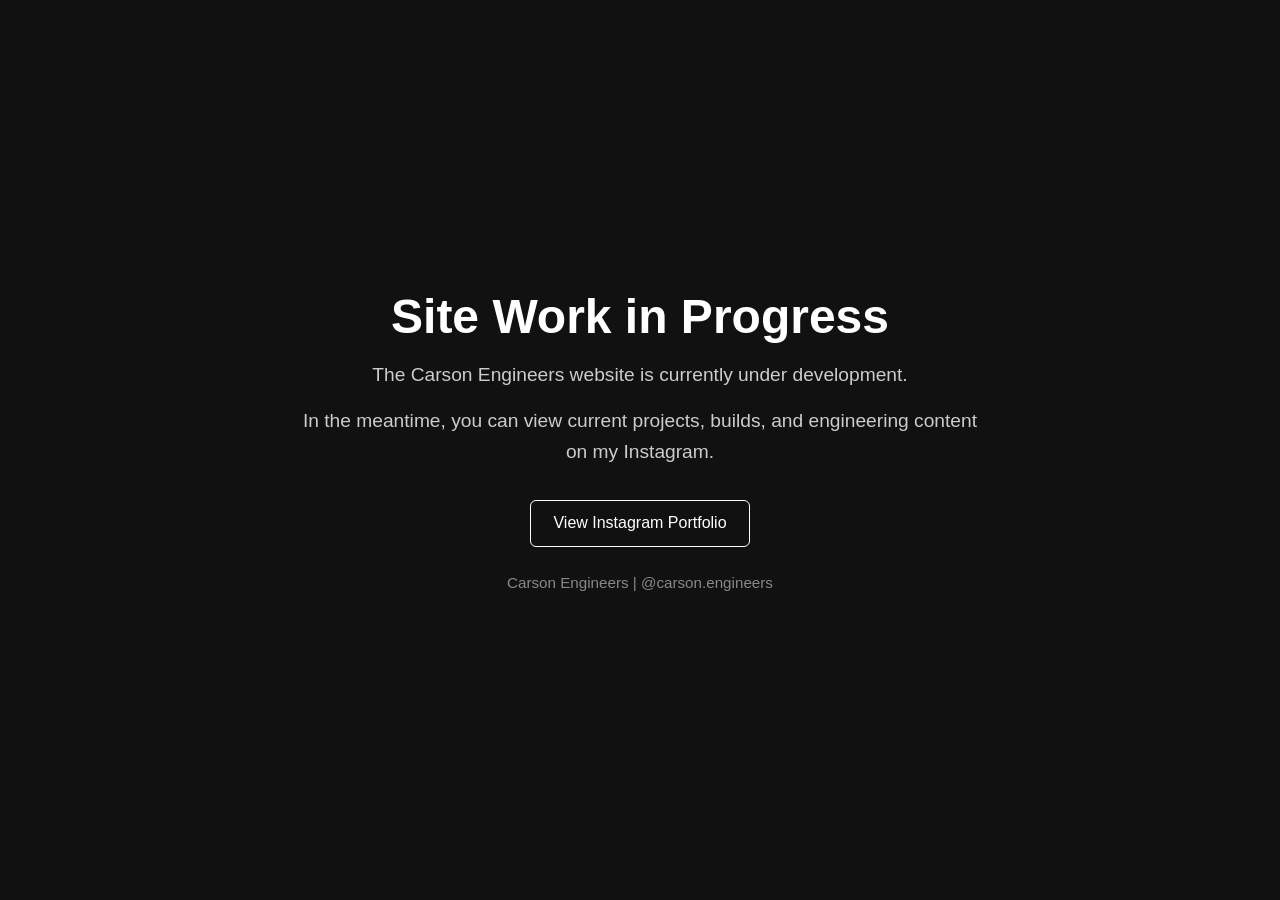
==== index.html @ 4c2bc255 "updated maintance page" ====
<!DOCTYPE html>
<html lang="en">
<head>
  <meta charset="UTF-8" />
  <meta name="viewport" content="width=device-width, initial-scale=1.0" />
  <title>Carson Engineers | Work in Progress</title>
  <style>
    * {
      box-sizing: border-box;
      margin: 0;
      padding: 0;
    }

    body {
      min-height: 100vh;
      display: flex;
      align-items: center;
      justify-content: center;
      font-family: Arial, sans-serif;
      background: #111;
      color: #fff;
      text-align: center;
      padding: 2rem;
    }

    .container {
      max-width: 700px;
    }

    h1 {
      font-size: 3rem;
      margin-bottom: 1rem;
    }

    p {
      font-size: 1.2rem;
      line-height: 1.6;
      color: #ccc;
      margin-bottom: 1rem;
    }

    .button {
      display: inline-block;
      margin-top: 1rem;
      padding: 0.85rem 1.4rem;
      border: 1px solid #fff;
      border-radius: 6px;
      color: #fff;
      text-decoration: none;
      font-size: 1rem;
      transition: background 0.2s ease, color 0.2s ease;
    }

    .button:hover {
      background: #fff;
      color: #111;
    }

    .small {
      margin-top: 1.5rem;
      font-size: 0.95rem;
      color: #888;
    }
  </style>
</head>
<body>
  <div class="container">
    <h1>Site Work in Progress</h1>

    <p>
      The Carson Engineers website is currently under development.
    </p>

    <p>
      In the meantime, you can view current projects, builds, and engineering content on my Instagram.
    </p>

    <a
      class="button"
      href="https://www.instagram.com/carson.engineers/"
      target="_blank"
      rel="noopener noreferrer"
    >
      View Instagram Portfolio
    </a>

    <p class="small">
      Carson Engineers | @carson.engineers
    </p>
  </div>
</body>
</html>
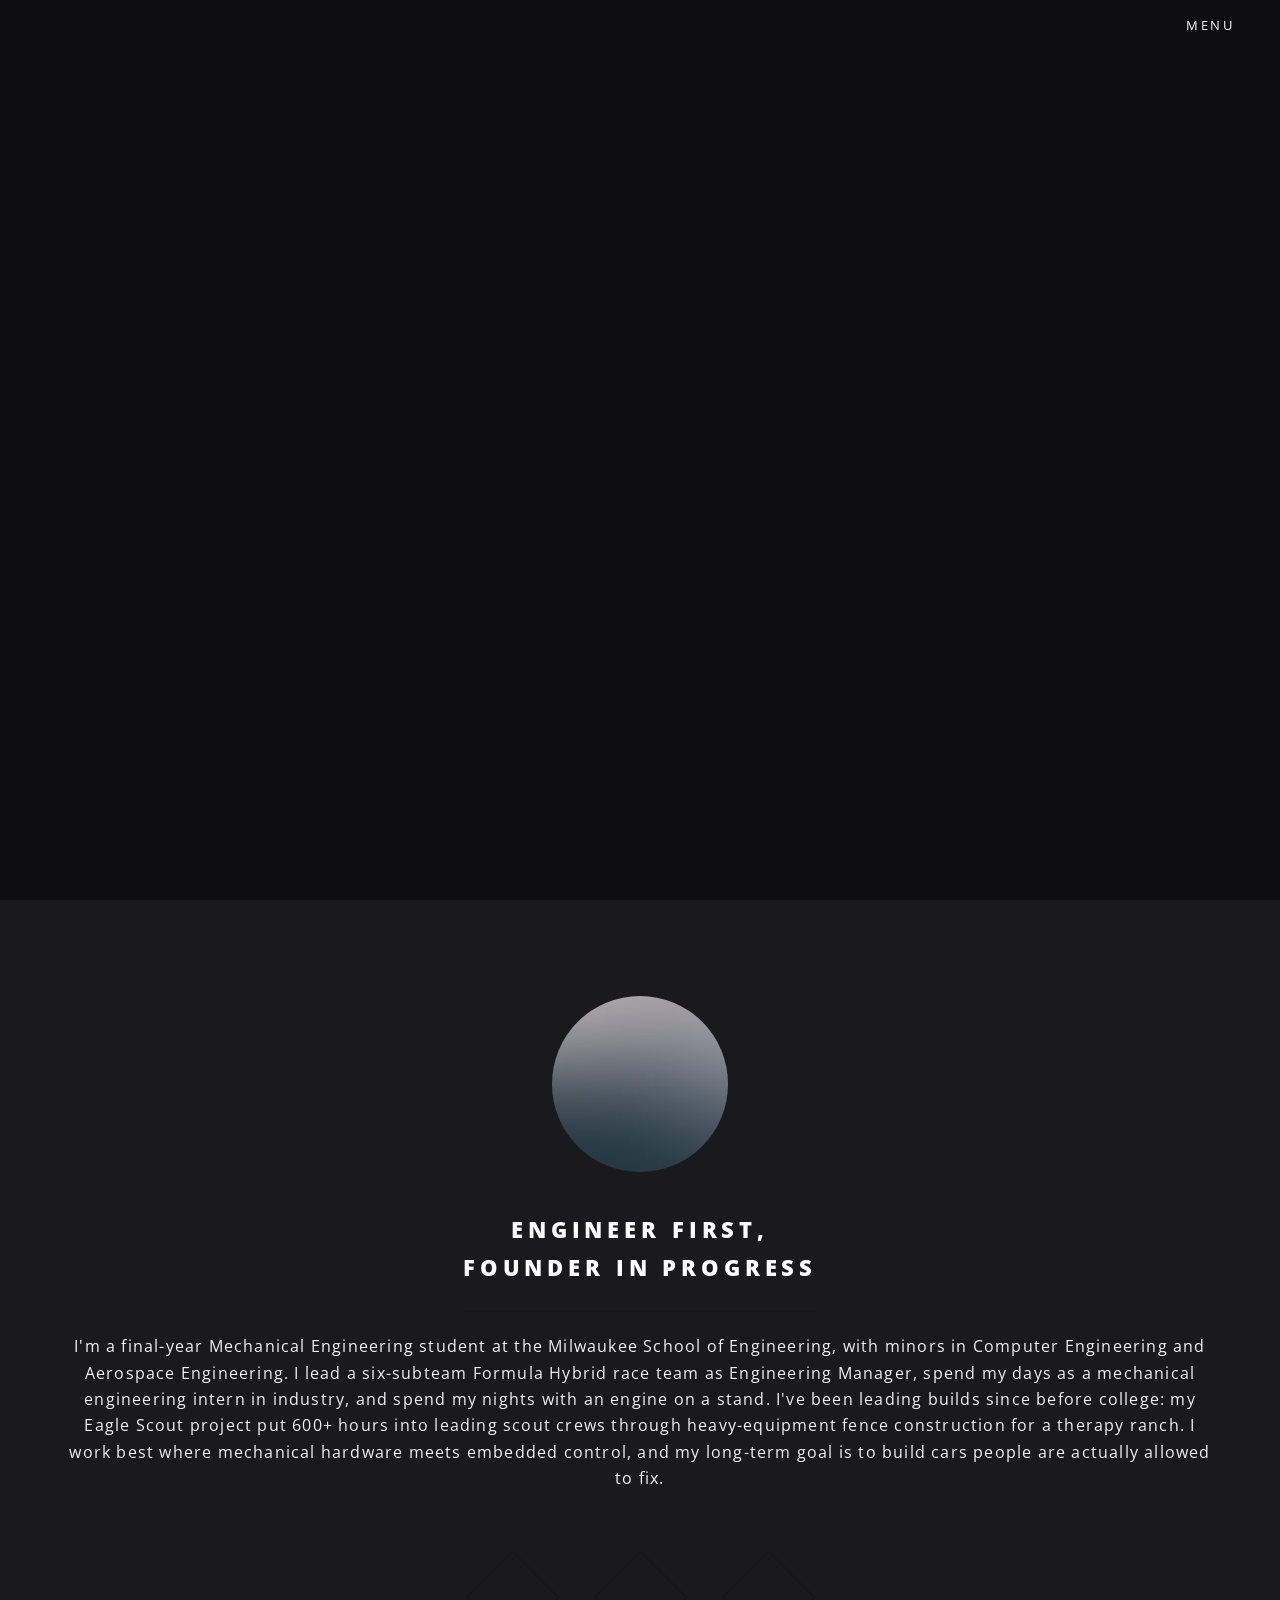
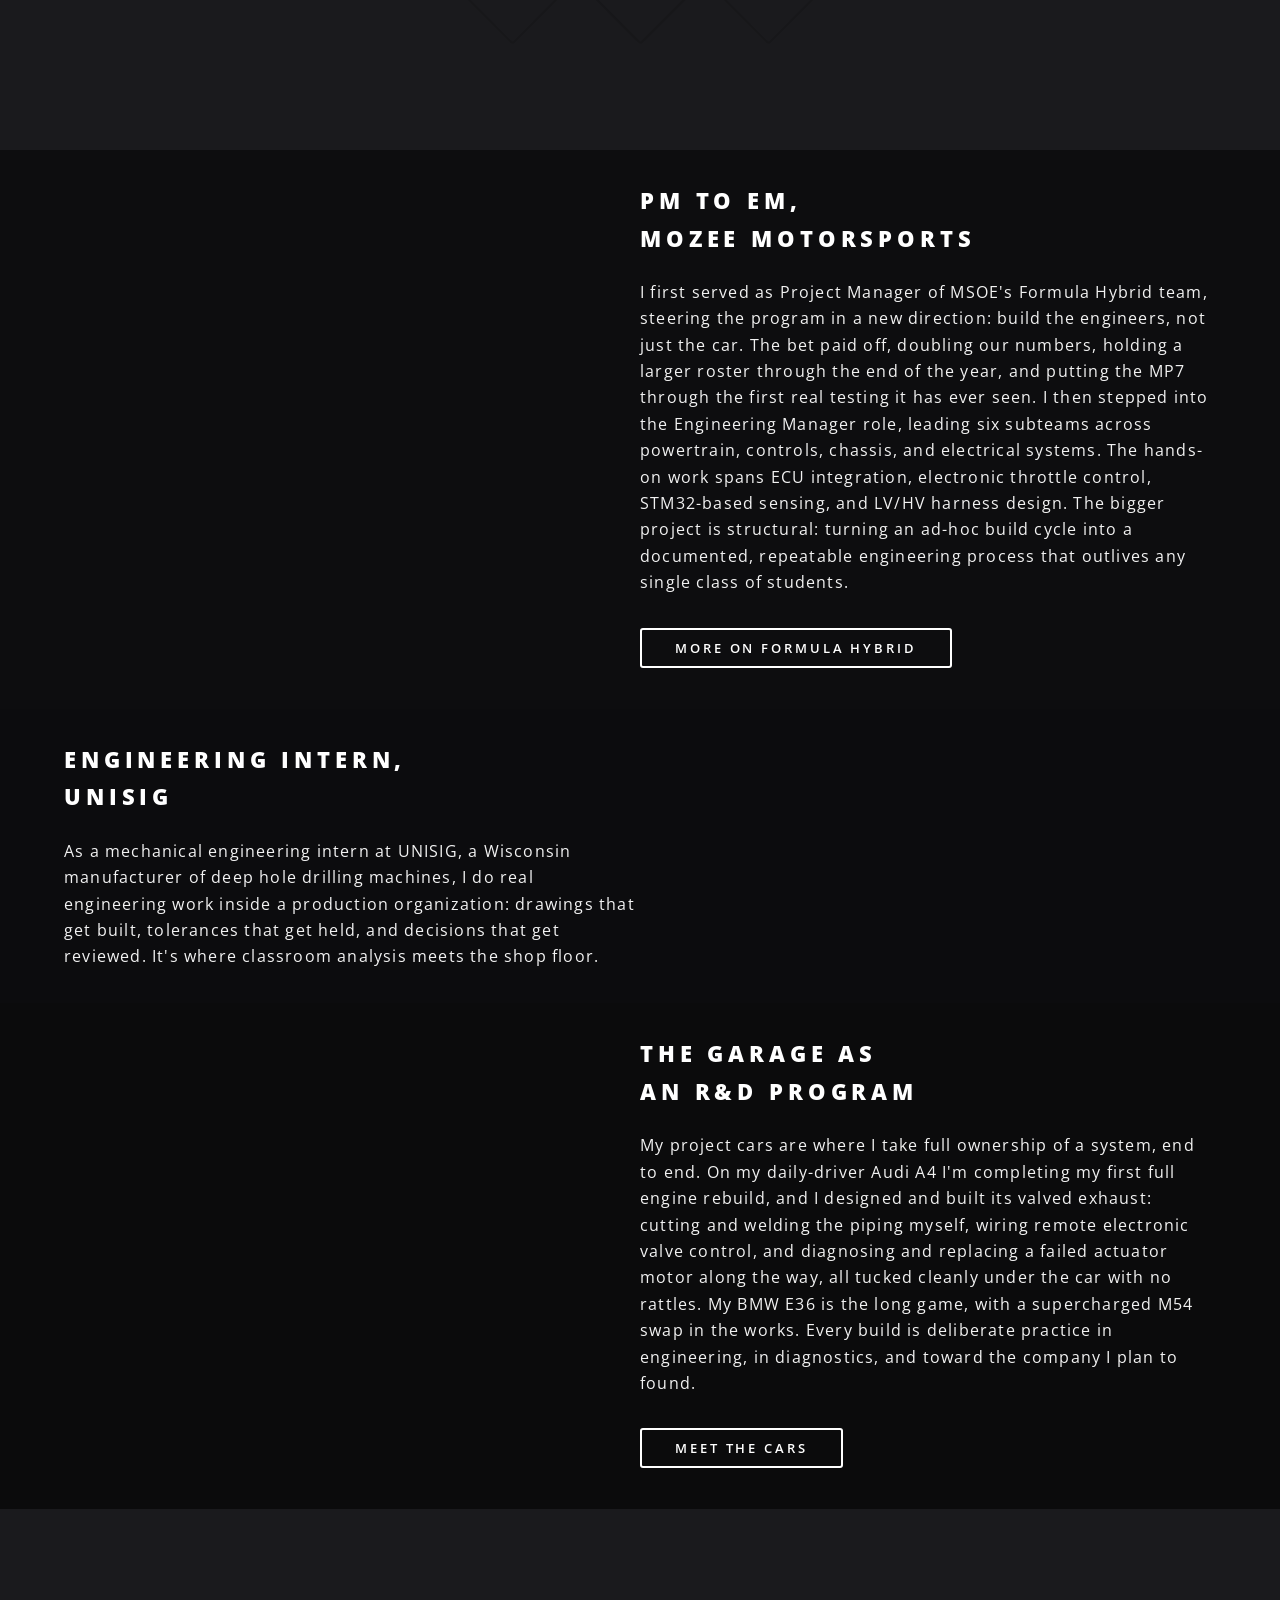
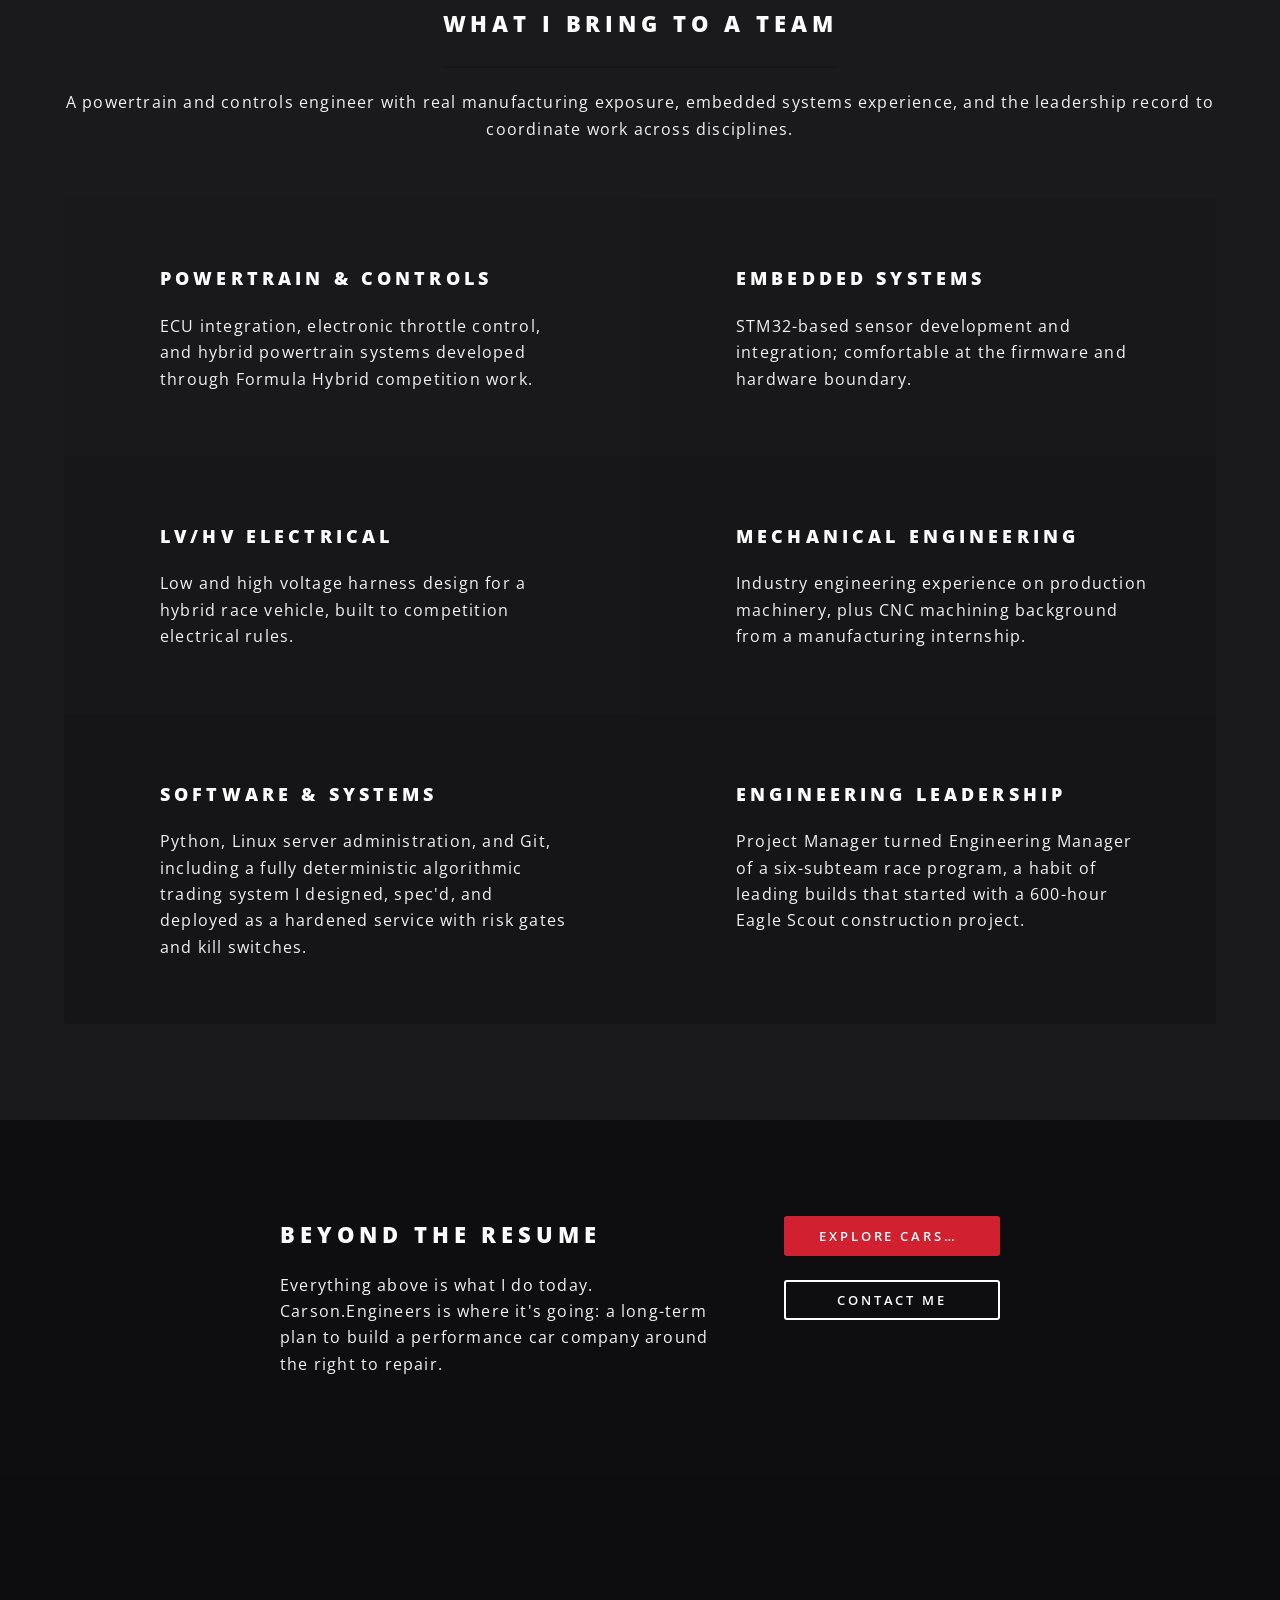
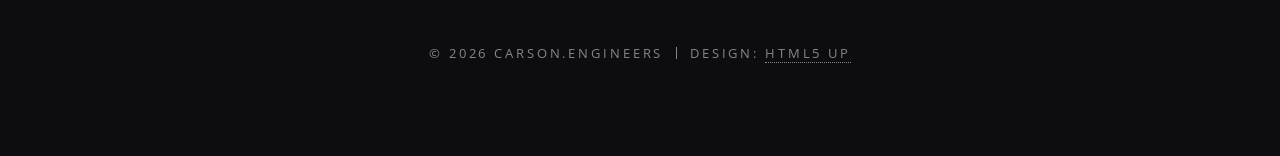
==== commit e273a185: "Site redesign: new landing page, cars and Formula Hybrid pages Rework index and generic pages, resty" ====
--- a/index.html
+++ b/index.html
@@ -1,92 +1,178 @@
-<!DOCTYPE html>
-<html lang="en">
-<head>
-  <meta charset="UTF-8" />
-  <meta name="viewport" content="width=device-width, initial-scale=1.0" />
-  <title>Carson Engineers | Work in Progress</title>
-  <style>
-    * {
-      box-sizing: border-box;
-      margin: 0;
-      padding: 0;
-    }
+<!DOCTYPE HTML>
+<!--
+	Spectral by HTML5 UP
+	html5up.net | @ajlkn
+	Free for personal and commercial use under the CCA 3.0 license (html5up.net/license)
+-->
+<html>
+	<head>
+		<title>Carson.Engineers</title>
+		<meta charset="utf-8" />
+		<meta name="viewport" content="width=device-width, initial-scale=1, user-scalable=no" />
+		<link rel="stylesheet" href="assets/css/main.css?v=2" />
+		<noscript><link rel="stylesheet" href="assets/css/noscript.css?v=2" /></noscript>
+	</head>
+	<body class="landing is-preload">
 
-    body {
-      min-height: 100vh;
-      display: flex;
-      align-items: center;
-      justify-content: center;
-      font-family: Arial, sans-serif;
-      background: #111;
-      color: #fff;
-      text-align: center;
-      padding: 2rem;
-    }
+		<!-- Page Wrapper -->
+			<div id="page-wrapper">
 
-    .container {
-      max-width: 700px;
-    }
+				<!-- Header -->
+					<header id="header" class="alt">
+						<h1><a href="index.html">Carson.Engineers</a></h1>
+						<nav id="nav">
+							<ul>
+								<li class="special">
+									<a href="#menu" class="menuToggle"><span>Menu</span></a>
+									<div id="menu">
+										<ul>
+											<li><a href="index.html">Home</a></li>
+											<li><a href="cars.html">The Cars</a></li>
+											<li><a href="formula-hybrid.html">Formula Hybrid</a></li>
+											<li><a href="generic.html">Carson.Engineers</a></li>
+											<li><a href="mailto:im.bcarson@gmail.com">Get in Touch</a></li>
+										</ul>
+									</div>
+								</li>
+							</ul>
+						</nav>
+					</header>
 
-    h1 {
-      font-size: 3rem;
-      margin-bottom: 1rem;
-    }
+				<!-- Banner -->
+					<section id="banner">
+						<div class="inner">
+							<h2>Carson.Engineers</h2>
+							<p>Mechanical engineer focused on powertrain and control systems,<br />
+							from Formula Hybrid race cars to the machines that make industry run.<br />
+							Building toward something bigger.</p>
+							<ul class="actions special">
+								<li><a href="#two" class="button primary scrolly">See My Work</a></li>
+							</ul>
+						</div>
+						<a href="#one" class="more scrolly">Learn More</a>
+					</section>
 
-    p {
-      font-size: 1.2rem;
-      line-height: 1.6;
-      color: #ccc;
-      margin-bottom: 1rem;
-    }
+				<!-- One -->
+					<section id="one" class="wrapper style1 special">
+						<div class="inner">
+							<span class="image" style="display: inline-block; margin: 0 0 2em 0;"><img src="images/portrait.jpg" alt="Carson" style="width: 11em; max-width: 60vw; border-radius: 100%;" /></span>
+							<header class="major">
+								<h2>Engineer first,<br />
+								founder in progress</h2>
+								<p>I'm a final-year Mechanical Engineering student at the Milwaukee School of Engineering, with minors in Computer Engineering and Aerospace Engineering. I lead a six-subteam Formula Hybrid race team as Engineering Manager, spend my days as a mechanical engineering intern in industry, and spend my nights with an engine on a stand. I've been leading builds since before college: my Eagle Scout project put 600+ hours into leading scout crews through heavy-equipment fence construction for a therapy ranch. I work best where mechanical hardware meets embedded control, and my long-term goal is to build cars people are actually allowed to fix.</p>
+							</header>
+							<ul class="icons major">
+								<li><span class="icon solid fa-cogs major style1"><span class="label">Mechanical</span></span></li>
+								<li><span class="icon solid fa-microchip major style2"><span class="label">Embedded</span></span></li>
+								<li><span class="icon solid fa-car major style3"><span class="label">Automotive</span></span></li>
+							</ul>
+						</div>
+					</section>
 
-    .button {
-      display: inline-block;
-      margin-top: 1rem;
-      padding: 0.85rem 1.4rem;
-      border: 1px solid #fff;
-      border-radius: 6px;
-      color: #fff;
-      text-decoration: none;
-      font-size: 1rem;
-      transition: background 0.2s ease, color 0.2s ease;
-    }
+				<!-- Two -->
+					<section id="two" class="wrapper alt style2">
+						<section class="spotlight">
+							<div class="image"><img src="images/pic01.jpg" alt="" /></div><div class="content">
+								<h2>PM to EM,<br />
+								MOZEE Motorsports</h2>
+								<p>I first served as Project Manager of MSOE's Formula Hybrid team, steering the program in a new direction: build the engineers, not just the car. The bet paid off, doubling our numbers, holding a larger roster through the end of the year, and putting the MP7 through the first real testing it has ever seen. I then stepped into the Engineering Manager role, leading six subteams across powertrain, controls, chassis, and electrical systems. The hands-on work spans ECU integration, electronic throttle control, STM32-based sensing, and LV/HV harness design. The bigger project is structural: turning an ad-hoc build cycle into a documented, repeatable engineering process that outlives any single class of students.</p>
+								<ul class="actions">
+									<li><a href="formula-hybrid.html" class="button">More on Formula Hybrid</a></li>
+								</ul>
+							</div>
+						</section>
+						<section class="spotlight">
+							<div class="image"><img src="images/pic02.jpg" alt="" /></div><div class="content">
+								<h2>Engineering Intern,<br />
+								Unisig</h2>
+								<p>As a mechanical engineering intern at UNISIG, a Wisconsin manufacturer of deep hole drilling machines, I do real engineering work inside a production organization: drawings that get built, tolerances that get held, and decisions that get reviewed. It's where classroom analysis meets the shop floor.</p>
+							</div>
+						</section>
+						<section class="spotlight">
+							<div class="image"><img src="images/pic03.jpg" alt="" /></div><div class="content">
+								<h2>The garage as<br />
+								an R&amp;D program</h2>
+								<p>My project cars are where I take full ownership of a system, end to end. On my daily-driver Audi A4 I'm completing my first full engine rebuild, and I designed and built its valved exhaust: cutting and welding the piping myself, wiring remote electronic valve control, and diagnosing and replacing a failed actuator motor along the way, all tucked cleanly under the car with no rattles. My BMW E36 is the long game, with a supercharged M54 swap in the works. Every build is deliberate practice in engineering, in diagnostics, and toward the company I plan to found.</p>
+								<ul class="actions">
+									<li><a href="cars.html" class="button">Meet the cars</a></li>
+								</ul>
+							</div>
+						</section>
+					</section>
 
-    .button:hover {
-      background: #fff;
-      color: #111;
-    }
+				<!-- Three -->
+					<section id="three" class="wrapper style3 special">
+						<div class="inner">
+							<header class="major">
+								<h2>What I bring to a team</h2>
+								<p>A powertrain and controls engineer with real manufacturing exposure, embedded systems experience, and the leadership record to coordinate work across disciplines.</p>
+							</header>
+							<ul class="features">
+								<li class="icon solid fa-tachometer-alt">
+									<h3>Powertrain &amp; Controls</h3>
+									<p>ECU integration, electronic throttle control, and hybrid powertrain systems developed through Formula Hybrid competition work.</p>
+								</li>
+								<li class="icon solid fa-microchip">
+									<h3>Embedded Systems</h3>
+									<p>STM32-based sensor development and integration; comfortable at the firmware and hardware boundary.</p>
+								</li>
+								<li class="icon solid fa-bolt">
+									<h3>LV/HV Electrical</h3>
+									<p>Low and high voltage harness design for a hybrid race vehicle, built to competition electrical rules.</p>
+								</li>
+								<li class="icon solid fa-drafting-compass">
+									<h3>Mechanical Engineering</h3>
+									<p>Industry engineering experience on production machinery, plus CNC machining background from a manufacturing internship.</p>
+								</li>
+								<li class="icon solid fa-terminal">
+									<h3>Software &amp; Systems</h3>
+									<p>Python, Linux server administration, and Git, including a fully deterministic algorithmic trading system I designed, spec'd, and deployed as a hardened service with risk gates and kill switches.</p>
+								</li>
+								<li class="icon solid fa-users">
+									<h3>Engineering Leadership</h3>
+									<p>Project Manager turned Engineering Manager of a six-subteam race program, a habit of leading builds that started with a 600-hour Eagle Scout construction project.</p>
+								</li>
+							</ul>
+						</div>
+					</section>
 
-    .small {
-      margin-top: 1.5rem;
-      font-size: 0.95rem;
-      color: #888;
-    }
-  </style>
-</head>
-<body>
-  <div class="container">
-    <h1>Site Work in Progress</h1>
+				<!-- CTA -->
+					<section id="cta" class="wrapper style4">
+						<div class="inner">
+							<header>
+								<h2>Beyond the resume</h2>
+								<p>Everything above is what I do today. Carson.Engineers is where it's going: a long-term plan to build a performance car company around the right to repair.</p>
+							</header>
+							<ul class="actions stacked">
+								<li><a href="generic.html" class="button fit primary">Explore Carson.Engineers</a></li>
+								<li><a href="mailto:im.bcarson@gmail.com" class="button fit">Contact Me</a></li>
+							</ul>
+						</div>
+					</section>
 
-    <p>
-      The Carson Engineers website is currently under development.
-    </p>
+				<!-- Footer -->
+					<footer id="footer">
+						<ul class="icons">
+							<li><a href="https://www.linkedin.com/in/carson-schur" class="icon brands fa-linkedin-in"><span class="label">LinkedIn</span></a></li>
+							<li><a href="https://github.com/Kiyo615" class="icon brands fa-github"><span class="label">GitHub</span></a></li>
+							<li><a href="https://www.instagram.com/carson.engineers/" class="icon brands fa-instagram"><span class="label">Instagram</span></a></li>
+							<li><a href="mailto:im.bcarson@gmail.com" class="icon solid fa-envelope"><span class="label">Email</span></a></li>
+						</ul>
+						<ul class="copyright">
+							<li>&copy; 2026 Carson.Engineers</li><li>Design: <a href="http://html5up.net">HTML5 UP</a></li>
+						</ul>
+					</footer>
 
-    <p>
-      In the meantime, you can view current projects, builds, and engineering content on my Instagram.
-    </p>
+			</div>
 
-    <a
-      class="button"
-      href="https://www.instagram.com/carson.engineers/"
-      target="_blank"
-      rel="noopener noreferrer"
-    >
-      View Instagram Portfolio
-    </a>
+		<!-- Scripts -->
+			<script src="assets/js/jquery.min.js"></script>
+			<script src="assets/js/jquery.scrollex.min.js"></script>
+			<script src="assets/js/jquery.scrolly.min.js"></script>
+			<script src="assets/js/browser.min.js"></script>
+			<script src="assets/js/breakpoints.min.js"></script>
+			<script src="assets/js/util.js?v=2"></script>
+			<script src="assets/js/main.js"></script>
 
-    <p class="small">
-      Carson Engineers | @carson.engineers
-    </p>
-  </div>
-</body>
+	</body>
 </html>
--- a/assets/css/main.css
+++ b/assets/css/main.css
@@ -0,0 +1,3999 @@
+@import url(fontawesome-all.min.css);
+@import url("https://fonts.googleapis.com/css?family=Open+Sans:400,400italic,600,600italic,800,800italic");
+
+/*
+	Spectral by HTML5 UP
+	html5up.net | @ajlkn
+	Free for personal and commercial use under the CCA 3.0 license (html5up.net/license)
+*/
+
+html, body, div, span, applet, object,
+iframe, h1, h2, h3, h4, h5, h6, p, blockquote,
+pre, a, abbr, acronym, address, big, cite,
+code, del, dfn, em, img, ins, kbd, q, s, samp,
+small, strike, strong, sub, sup, tt, var, b,
+u, i, center, dl, dt, dd, ol, ul, li, fieldset,
+form, label, legend, table, caption, tbody,
+tfoot, thead, tr, th, td, article, aside,
+canvas, details, embed, figure, figcaption,
+footer, header, hgroup, menu, nav, output, ruby,
+section, summary, time, mark, audio, video {
+	margin: 0;
+	padding: 0;
+	border: 0;
+	font-size: 100%;
+	font: inherit;
+	vertical-align: baseline;}
+
+article, aside, details, figcaption, figure,
+footer, header, hgroup, menu, nav, section {
+	display: block;}
+
+body {
+	line-height: 1;
+}
+
+ol, ul {
+	list-style: none;
+}
+
+blockquote, q {
+	quotes: none;
+}
+
+	blockquote:before, blockquote:after, q:before, q:after {
+		content: '';
+		content: none;
+	}
+
+table {
+	border-collapse: collapse;
+	border-spacing: 0;
+}
+
+body {
+	-webkit-text-size-adjust: none;
+}
+
+mark {
+	background-color: transparent;
+	color: inherit;
+}
+
+input::-moz-focus-inner {
+	border: 0;
+	padding: 0;
+}
+
+input, select, textarea {
+	-moz-appearance: none;
+	-webkit-appearance: none;
+	-ms-appearance: none;
+	appearance: none;
+}
+
+/* Basic */
+
+	@-ms-viewport {
+		width: device-width;
+	}
+
+	html {
+		box-sizing: border-box;
+	}
+
+	*, *:before, *:after {
+		box-sizing: inherit;
+	}
+
+	body {
+		background: #0E0E10;
+	}
+
+		body.is-preload *, body.is-preload *:before, body.is-preload *:after {
+			-moz-animation: none !important;
+			-webkit-animation: none !important;
+			-ms-animation: none !important;
+			animation: none !important;
+			-moz-transition: none !important;
+			-webkit-transition: none !important;
+			-ms-transition: none !important;
+			transition: none !important;
+		}
+
+	body, input, select, textarea {
+		color: #F2F2F2;
+		font-family: "Open Sans", Helvetica, sans-serif;
+		font-size: 15pt;
+		font-weight: 400;
+		letter-spacing: 0.075em;
+		line-height: 1.65em;
+	}
+
+		@media screen and (max-width: 1680px) {
+
+			body, input, select, textarea {
+				font-size: 13pt;
+			}
+
+		}
+
+		@media screen and (max-width: 1280px) {
+
+			body, input, select, textarea {
+				font-size: 12pt;
+			}
+
+		}
+
+		@media screen and (max-width: 736px) {
+
+			body, input, select, textarea {
+				font-size: 11pt;
+				letter-spacing: 0.0375em;
+			}
+
+		}
+
+	a {
+		-moz-transition: color 0.2s ease, border-bottom-color 0.2s ease;
+		-webkit-transition: color 0.2s ease, border-bottom-color 0.2s ease;
+		-ms-transition: color 0.2s ease, border-bottom-color 0.2s ease;
+		transition: color 0.2s ease, border-bottom-color 0.2s ease;
+		border-bottom: dotted 1px;
+		color: inherit;
+		text-decoration: none;
+	}
+
+		a:hover {
+			border-bottom-color: transparent;
+		}
+
+	strong, b {
+		color: #fff;
+		font-weight: 600;
+	}
+
+	em, i {
+		font-style: italic;
+	}
+
+	p {
+		margin: 0 0 2em 0;
+	}
+
+	h1, h2, h3, h4, h5, h6 {
+		color: #fff;
+		font-weight: 800;
+		letter-spacing: 0.225em;
+		line-height: 1em;
+		margin: 0 0 1em 0;
+		text-transform: uppercase;
+	}
+
+		h1 a, h2 a, h3 a, h4 a, h5 a, h6 a {
+			color: inherit;
+			text-decoration: none;
+		}
+
+	h2 {
+		font-size: 1.35em;
+		line-height: 1.75em;
+	}
+
+		@media screen and (max-width: 736px) {
+
+			h2 {
+				font-size: 1.1em;
+				line-height: 1.65em;
+			}
+
+		}
+
+	h3 {
+		font-size: 1.15em;
+		line-height: 1.75em;
+	}
+
+		@media screen and (max-width: 736px) {
+
+			h3 {
+				font-size: 1em;
+				line-height: 1.65em;
+			}
+
+		}
+
+	h4 {
+		font-size: 1em;
+		line-height: 1.5em;
+	}
+
+	h5 {
+		font-size: 0.8em;
+		line-height: 1.5em;
+	}
+
+	h6 {
+		font-size: 0.7em;
+		line-height: 1.5em;
+	}
+
+	sub {
+		font-size: 0.8em;
+		position: relative;
+		top: 0.5em;
+	}
+
+	sup {
+		font-size: 0.8em;
+		position: relative;
+		top: -0.5em;
+	}
+
+	hr {
+		border: 0;
+		border-bottom: solid 2px #fff;
+		margin: 3em 0;
+	}
+
+		hr.major {
+			margin: 4.5em 0;
+		}
+
+	blockquote {
+		border-left: solid 4px #fff;
+		font-style: italic;
+		margin: 0 0 2em 0;
+		padding: 0.5em 0 0.5em 2em;
+	}
+
+	code {
+		background: rgba(144, 144, 144, 0.25);
+		border-radius: 3px;
+		font-family: "Courier New", monospace;
+		font-size: 0.9em;
+		letter-spacing: 0;
+		margin: 0 0.25em;
+		padding: 0.25em 0.65em;
+	}
+
+	pre {
+		-webkit-overflow-scrolling: touch;
+		font-family: "Courier New", monospace;
+		font-size: 0.9em;
+		margin: 0 0 2em 0;
+	}
+
+		pre code {
+			display: block;
+			line-height: 1.75em;
+			padding: 1em 1.5em;
+			overflow-x: auto;
+		}
+
+	.align-left {
+		text-align: left;
+	}
+
+	.align-center {
+		text-align: center;
+	}
+
+	.align-right {
+		text-align: right;
+	}
+
+/* Row */
+
+	.row {
+		display: flex;
+		flex-wrap: wrap;
+		box-sizing: border-box;
+		align-items: stretch;
+	}
+
+		.row > * {
+			box-sizing: border-box;
+		}
+
+		.row.gtr-uniform > * > :last-child {
+			margin-bottom: 0;
+		}
+
+		.row.aln-left {
+			justify-content: flex-start;
+		}
+
+		.row.aln-center {
+			justify-content: center;
+		}
+
+		.row.aln-right {
+			justify-content: flex-end;
+		}
+
+		.row.aln-top {
+			align-items: flex-start;
+		}
+
+		.row.aln-middle {
+			align-items: center;
+		}
+
+		.row.aln-bottom {
+			align-items: flex-end;
+		}
+
+		.row > .imp {
+			order: -1;
+		}
+
+		.row > .col-1 {
+			width: 8.33333%;
+		}
+
+		.row > .off-1 {
+			margin-left: 8.33333%;
+		}
+
+		.row > .col-2 {
+			width: 16.66667%;
+		}
+
+		.row > .off-2 {
+			margin-left: 16.66667%;
+		}
+
+		.row > .col-3 {
+			width: 25%;
+		}
+
+		.row > .off-3 {
+			margin-left: 25%;
+		}
+
+		.row > .col-4 {
+			width: 33.33333%;
+		}
+
+		.row > .off-4 {
+			margin-left: 33.33333%;
+		}
+
+		.row > .col-5 {
+			width: 41.66667%;
+		}
+
+		.row > .off-5 {
+			margin-left: 41.66667%;
+		}
+
+		.row > .col-6 {
+			width: 50%;
+		}
+
+		.row > .off-6 {
+			margin-left: 50%;
+		}
+
+		.row > .col-7 {
+			width: 58.33333%;
+		}
+
+		.row > .off-7 {
+			margin-left: 58.33333%;
+		}
+
+		.row > .col-8 {
+			width: 66.66667%;
+		}
+
+		.row > .off-8 {
+			margin-left: 66.66667%;
+		}
+
+		.row > .col-9 {
+			width: 75%;
+		}
+
+		.row > .off-9 {
+			margin-left: 75%;
+		}
+
+		.row > .col-10 {
+			width: 83.33333%;
+		}
+
+		.row > .off-10 {
+			margin-left: 83.33333%;
+		}
+
+		.row > .col-11 {
+			width: 91.66667%;
+		}
+
+		.row > .off-11 {
+			margin-left: 91.66667%;
+		}
+
+		.row > .col-12 {
+			width: 100%;
+		}
+
+		.row > .off-12 {
+			margin-left: 100%;
+		}
+
+		.row.gtr-0 {
+			margin-top: 0;
+			margin-left: 0em;
+		}
+
+			.row.gtr-0 > * {
+				padding: 0 0 0 0em;
+			}
+
+			.row.gtr-0.gtr-uniform {
+				margin-top: 0em;
+			}
+
+				.row.gtr-0.gtr-uniform > * {
+					padding-top: 0em;
+				}
+
+		.row.gtr-25 {
+			margin-top: 0;
+			margin-left: -0.375em;
+		}
+
+			.row.gtr-25 > * {
+				padding: 0 0 0 0.375em;
+			}
+
+			.row.gtr-25.gtr-uniform {
+				margin-top: -0.375em;
+			}
+
+				.row.gtr-25.gtr-uniform > * {
+					padding-top: 0.375em;
+				}
+
+		.row.gtr-50 {
+			margin-top: 0;
+			margin-left: -0.75em;
+		}
+
+			.row.gtr-50 > * {
+				padding: 0 0 0 0.75em;
+			}
+
+			.row.gtr-50.gtr-uniform {
+				margin-top: -0.75em;
+			}
+
+				.row.gtr-50.gtr-uniform > * {
+					padding-top: 0.75em;
+				}
+
+		.row {
+			margin-top: 0;
+			margin-left: -1.5em;
+		}
+
+			.row > * {
+				padding: 0 0 0 1.5em;
+			}
+
+			.row.gtr-uniform {
+				margin-top: -1.5em;
+			}
+
+				.row.gtr-uniform > * {
+					padding-top: 1.5em;
+				}
+
+		.row.gtr-150 {
+			margin-top: 0;
+			margin-left: -2.25em;
+		}
+
+			.row.gtr-150 > * {
+				padding: 0 0 0 2.25em;
+			}
+
+			.row.gtr-150.gtr-uniform {
+				margin-top: -2.25em;
+			}
+
+				.row.gtr-150.gtr-uniform > * {
+					padding-top: 2.25em;
+				}
+
+		.row.gtr-200 {
+			margin-top: 0;
+			margin-left: -3em;
+		}
+
+			.row.gtr-200 > * {
+				padding: 0 0 0 3em;
+			}
+
+			.row.gtr-200.gtr-uniform {
+				margin-top: -3em;
+			}
+
+				.row.gtr-200.gtr-uniform > * {
+					padding-top: 3em;
+				}
+
+		@media screen and (max-width: 1680px) {
+
+			.row {
+				display: flex;
+				flex-wrap: wrap;
+				box-sizing: border-box;
+				align-items: stretch;
+			}
+
+				.row > * {
+					box-sizing: border-box;
+				}
+
+				.row.gtr-uniform > * > :last-child {
+					margin-bottom: 0;
+				}
+
+				.row.aln-left {
+					justify-content: flex-start;
+				}
+
+				.row.aln-center {
+					justify-content: center;
+				}
+
+				.row.aln-right {
+					justify-content: flex-end;
+				}
+
+				.row.aln-top {
+					align-items: flex-start;
+				}
+
+				.row.aln-middle {
+					align-items: center;
+				}
+
+				.row.aln-bottom {
+					align-items: flex-end;
+				}
+
+				.row > .imp-xlarge {
+					order: -1;
+				}
+
+				.row > .col-1-xlarge {
+					width: 8.33333%;
+				}
+
+				.row > .off-1-xlarge {
+					margin-left: 8.33333%;
+				}
+
+				.row > .col-2-xlarge {
+					width: 16.66667%;
+				}
+
+				.row > .off-2-xlarge {
+					margin-left: 16.66667%;
+				}
+
+				.row > .col-3-xlarge {
+					width: 25%;
+				}
+
+				.row > .off-3-xlarge {
+					margin-left: 25%;
+				}
+
+				.row > .col-4-xlarge {
+					width: 33.33333%;
+				}
+
+				.row > .off-4-xlarge {
+					margin-left: 33.33333%;
+				}
+
+				.row > .col-5-xlarge {
+					width: 41.66667%;
+				}
+
+				.row > .off-5-xlarge {
+					margin-left: 41.66667%;
+				}
+
+				.row > .col-6-xlarge {
+					width: 50%;
+				}
+
+				.row > .off-6-xlarge {
+					margin-left: 50%;
+				}
+
+				.row > .col-7-xlarge {
+					width: 58.33333%;
+				}
+
+				.row > .off-7-xlarge {
+					margin-left: 58.33333%;
+				}
+
+				.row > .col-8-xlarge {
+					width: 66.66667%;
+				}
+
+				.row > .off-8-xlarge {
+					margin-left: 66.66667%;
+				}
+
+				.row > .col-9-xlarge {
+					width: 75%;
+				}
+
+				.row > .off-9-xlarge {
+					margin-left: 75%;
+				}
+
+				.row > .col-10-xlarge {
+					width: 83.33333%;
+				}
+
+				.row > .off-10-xlarge {
+					margin-left: 83.33333%;
+				}
+
+				.row > .col-11-xlarge {
+					width: 91.66667%;
+				}
+
+				.row > .off-11-xlarge {
+					margin-left: 91.66667%;
+				}
+
+				.row > .col-12-xlarge {
+					width: 100%;
+				}
+
+				.row > .off-12-xlarge {
+					margin-left: 100%;
+				}
+
+				.row.gtr-0 {
+					margin-top: 0;
+					margin-left: 0em;
+				}
+
+					.row.gtr-0 > * {
+						padding: 0 0 0 0em;
+					}
+
+					.row.gtr-0.gtr-uniform {
+						margin-top: 0em;
+					}
+
+						.row.gtr-0.gtr-uniform > * {
+							padding-top: 0em;
+						}
+
+				.row.gtr-25 {
+					margin-top: 0;
+					margin-left: -0.375em;
+				}
+
+					.row.gtr-25 > * {
+						padding: 0 0 0 0.375em;
+					}
+
+					.row.gtr-25.gtr-uniform {
+						margin-top: -0.375em;
+					}
+
+						.row.gtr-25.gtr-uniform > * {
+							padding-top: 0.375em;
+						}
+
+				.row.gtr-50 {
+					margin-top: 0;
+					margin-left: -0.75em;
+				}
+
+					.row.gtr-50 > * {
+						padding: 0 0 0 0.75em;
+					}
+
+					.row.gtr-50.gtr-uniform {
+						margin-top: -0.75em;
+					}
+
+						.row.gtr-50.gtr-uniform > * {
+							padding-top: 0.75em;
+						}
+
+				.row {
+					margin-top: 0;
+					margin-left: -1.5em;
+				}
+
+					.row > * {
+						padding: 0 0 0 1.5em;
+					}
+
+					.row.gtr-uniform {
+						margin-top: -1.5em;
+					}
+
+						.row.gtr-uniform > * {
+							padding-top: 1.5em;
+						}
+
+				.row.gtr-150 {
+					margin-top: 0;
+					margin-left: -2.25em;
+				}
+
+					.row.gtr-150 > * {
+						padding: 0 0 0 2.25em;
+					}
+
+					.row.gtr-150.gtr-uniform {
+						margin-top: -2.25em;
+					}
+
+						.row.gtr-150.gtr-uniform > * {
+							padding-top: 2.25em;
+						}
+
+				.row.gtr-200 {
+					margin-top: 0;
+					margin-left: -3em;
+				}
+
+					.row.gtr-200 > * {
+						padding: 0 0 0 3em;
+					}
+
+					.row.gtr-200.gtr-uniform {
+						margin-top: -3em;
+					}
+
+						.row.gtr-200.gtr-uniform > * {
+							padding-top: 3em;
+						}
+
+		}
+
+		@media screen and (max-width: 1280px) {
+
+			.row {
+				display: flex;
+				flex-wrap: wrap;
+				box-sizing: border-box;
+				align-items: stretch;
+			}
+
+				.row > * {
+					box-sizing: border-box;
+				}
+
+				.row.gtr-uniform > * > :last-child {
+					margin-bottom: 0;
+				}
+
+				.row.aln-left {
+					justify-content: flex-start;
+				}
+
+				.row.aln-center {
+					justify-content: center;
+				}
+
+				.row.aln-right {
+					justify-content: flex-end;
+				}
+
+				.row.aln-top {
+					align-items: flex-start;
+				}
+
+				.row.aln-middle {
+					align-items: center;
+				}
+
+				.row.aln-bottom {
+					align-items: flex-end;
+				}
+
+				.row > .imp-large {
+					order: -1;
+				}
+
+				.row > .col-1-large {
+					width: 8.33333%;
+				}
+
+				.row > .off-1-large {
+					margin-left: 8.33333%;
+				}
+
+				.row > .col-2-large {
+					width: 16.66667%;
+				}
+
+				.row > .off-2-large {
+					margin-left: 16.66667%;
+				}
+
+				.row > .col-3-large {
+					width: 25%;
+				}
+
+				.row > .off-3-large {
+					margin-left: 25%;
+				}
+
+				.row > .col-4-large {
+					width: 33.33333%;
+				}
+
+				.row > .off-4-large {
+					margin-left: 33.33333%;
+				}
+
+				.row > .col-5-large {
+					width: 41.66667%;
+				}
+
+				.row > .off-5-large {
+					margin-left: 41.66667%;
+				}
+
+				.row > .col-6-large {
+					width: 50%;
+				}
+
+				.row > .off-6-large {
+					margin-left: 50%;
+				}
+
+				.row > .col-7-large {
+					width: 58.33333%;
+				}
+
+				.row > .off-7-large {
+					margin-left: 58.33333%;
+				}
+
+				.row > .col-8-large {
+					width: 66.66667%;
+				}
+
+				.row > .off-8-large {
+					margin-left: 66.66667%;
+				}
+
+				.row > .col-9-large {
+					width: 75%;
+				}
+
+				.row > .off-9-large {
+					margin-left: 75%;
+				}
+
+				.row > .col-10-large {
+					width: 83.33333%;
+				}
+
+				.row > .off-10-large {
+					margin-left: 83.33333%;
+				}
+
+				.row > .col-11-large {
+					width: 91.66667%;
+				}
+
+				.row > .off-11-large {
+					margin-left: 91.66667%;
+				}
+
+				.row > .col-12-large {
+					width: 100%;
+				}
+
+				.row > .off-12-large {
+					margin-left: 100%;
+				}
+
+				.row.gtr-0 {
+					margin-top: 0;
+					margin-left: 0em;
+				}
+
+					.row.gtr-0 > * {
+						padding: 0 0 0 0em;
+					}
+
+					.row.gtr-0.gtr-uniform {
+						margin-top: 0em;
+					}
+
+						.row.gtr-0.gtr-uniform > * {
+							padding-top: 0em;
+						}
+
+				.row.gtr-25 {
+					margin-top: 0;
+					margin-left: -0.375em;
+				}
+
+					.row.gtr-25 > * {
+						padding: 0 0 0 0.375em;
+					}
+
+					.row.gtr-25.gtr-uniform {
+						margin-top: -0.375em;
+					}
+
+						.row.gtr-25.gtr-uniform > * {
+							padding-top: 0.375em;
+						}
+
+				.row.gtr-50 {
+					margin-top: 0;
+					margin-left: -0.75em;
+				}
+
+					.row.gtr-50 > * {
+						padding: 0 0 0 0.75em;
+					}
+
+					.row.gtr-50.gtr-uniform {
+						margin-top: -0.75em;
+					}
+
+						.row.gtr-50.gtr-uniform > * {
+							padding-top: 0.75em;
+						}
+
+				.row {
+					margin-top: 0;
+					margin-left: -1.5em;
+				}
+
+					.row > * {
+						padding: 0 0 0 1.5em;
+					}
+
+					.row.gtr-uniform {
+						margin-top: -1.5em;
+					}
+
+						.row.gtr-uniform > * {
+							padding-top: 1.5em;
+						}
+
+				.row.gtr-150 {
+					margin-top: 0;
+					margin-left: -2.25em;
+				}
+
+					.row.gtr-150 > * {
+						padding: 0 0 0 2.25em;
+					}
+
+					.row.gtr-150.gtr-uniform {
+						margin-top: -2.25em;
+					}
+
+						.row.gtr-150.gtr-uniform > * {
+							padding-top: 2.25em;
+						}
+
+				.row.gtr-200 {
+					margin-top: 0;
+					margin-left: -3em;
+				}
+
+					.row.gtr-200 > * {
+						padding: 0 0 0 3em;
+					}
+
+					.row.gtr-200.gtr-uniform {
+						margin-top: -3em;
+					}
+
+						.row.gtr-200.gtr-uniform > * {
+							padding-top: 3em;
+						}
+
+		}
+
+		@media screen and (max-width: 980px) {
+
+			.row {
+				display: flex;
+				flex-wrap: wrap;
+				box-sizing: border-box;
+				align-items: stretch;
+			}
+
+				.row > * {
+					box-sizing: border-box;
+				}
+
+				.row.gtr-uniform > * > :last-child {
+					margin-bottom: 0;
+				}
+
+				.row.aln-left {
+					justify-content: flex-start;
+				}
+
+				.row.aln-center {
+					justify-content: center;
+				}
+
+				.row.aln-right {
+					justify-content: flex-end;
+				}
+
+				.row.aln-top {
+					align-items: flex-start;
+				}
+
+				.row.aln-middle {
+					align-items: center;
+				}
+
+				.row.aln-bottom {
+					align-items: flex-end;
+				}
+
+				.row > .imp-medium {
+					order: -1;
+				}
+
+				.row > .col-1-medium {
+					width: 8.33333%;
+				}
+
+				.row > .off-1-medium {
+					margin-left: 8.33333%;
+				}
+
+				.row > .col-2-medium {
+					width: 16.66667%;
+				}
+
+				.row > .off-2-medium {
+					margin-left: 16.66667%;
+				}
+
+				.row > .col-3-medium {
+					width: 25%;
+				}
+
+				.row > .off-3-medium {
+					margin-left: 25%;
+				}
+
+				.row > .col-4-medium {
+					width: 33.33333%;
+				}
+
+				.row > .off-4-medium {
+					margin-left: 33.33333%;
+				}
+
+				.row > .col-5-medium {
+					width: 41.66667%;
+				}
+
+				.row > .off-5-medium {
+					margin-left: 41.66667%;
+				}
+
+				.row > .col-6-medium {
+					width: 50%;
+				}
+
+				.row > .off-6-medium {
+					margin-left: 50%;
+				}
+
+				.row > .col-7-medium {
+					width: 58.33333%;
+				}
+
+				.row > .off-7-medium {
+					margin-left: 58.33333%;
+				}
+
+				.row > .col-8-medium {
+					width: 66.66667%;
+				}
+
+				.row > .off-8-medium {
+					margin-left: 66.66667%;
+				}
+
+				.row > .col-9-medium {
+					width: 75%;
+				}
+
+				.row > .off-9-medium {
+					margin-left: 75%;
+				}
+
+				.row > .col-10-medium {
+					width: 83.33333%;
+				}
+
+				.row > .off-10-medium {
+					margin-left: 83.33333%;
+				}
+
+				.row > .col-11-medium {
+					width: 91.66667%;
+				}
+
+				.row > .off-11-medium {
+					margin-left: 91.66667%;
+				}
+
+				.row > .col-12-medium {
+					width: 100%;
+				}
+
+				.row > .off-12-medium {
+					margin-left: 100%;
+				}
+
+				.row.gtr-0 {
+					margin-top: 0;
+					margin-left: 0em;
+				}
+
+					.row.gtr-0 > * {
+						padding: 0 0 0 0em;
+					}
+
+					.row.gtr-0.gtr-uniform {
+						margin-top: 0em;
+					}
+
+						.row.gtr-0.gtr-uniform > * {
+							padding-top: 0em;
+						}
+
+				.row.gtr-25 {
+					margin-top: 0;
+					margin-left: -0.375em;
+				}
+
+					.row.gtr-25 > * {
+						padding: 0 0 0 0.375em;
+					}
+
+					.row.gtr-25.gtr-uniform {
+						margin-top: -0.375em;
+					}
+
+						.row.gtr-25.gtr-uniform > * {
+							padding-top: 0.375em;
+						}
+
+				.row.gtr-50 {
+					margin-top: 0;
+					margin-left: -0.75em;
+				}
+
+					.row.gtr-50 > * {
+						padding: 0 0 0 0.75em;
+					}
+
+					.row.gtr-50.gtr-uniform {
+						margin-top: -0.75em;
+					}
+
+						.row.gtr-50.gtr-uniform > * {
+							padding-top: 0.75em;
+						}
+
+				.row {
+					margin-top: 0;
+					margin-left: -1.5em;
+				}
+
+					.row > * {
+						padding: 0 0 0 1.5em;
+					}
+
+					.row.gtr-uniform {
+						margin-top: -1.5em;
+					}
+
+						.row.gtr-uniform > * {
+							padding-top: 1.5em;
+						}
+
+				.row.gtr-150 {
+					margin-top: 0;
+					margin-left: -2.25em;
+				}
+
+					.row.gtr-150 > * {
+						padding: 0 0 0 2.25em;
+					}
+
+					.row.gtr-150.gtr-uniform {
+						margin-top: -2.25em;
+					}
+
+						.row.gtr-150.gtr-uniform > * {
+							padding-top: 2.25em;
+						}
+
+				.row.gtr-200 {
+					margin-top: 0;
+					margin-left: -3em;
+				}
+
+					.row.gtr-200 > * {
+						padding: 0 0 0 3em;
+					}
+
+					.row.gtr-200.gtr-uniform {
+						margin-top: -3em;
+					}
+
+						.row.gtr-200.gtr-uniform > * {
+							padding-top: 3em;
+						}
+
+		}
+
+		@media screen and (max-width: 736px) {
+
+			.row {
+				display: flex;
+				flex-wrap: wrap;
+				box-sizing: border-box;
+				align-items: stretch;
+			}
+
+				.row > * {
+					box-sizing: border-box;
+				}
+
+				.row.gtr-uniform > * > :last-child {
+					margin-bottom: 0;
+				}
+
+				.row.aln-left {
+					justify-content: flex-start;
+				}
+
+				.row.aln-center {
+					justify-content: center;
+				}
+
+				.row.aln-right {
+					justify-content: flex-end;
+				}
+
+				.row.aln-top {
+					align-items: flex-start;
+				}
+
+				.row.aln-middle {
+					align-items: center;
+				}
+
+				.row.aln-bottom {
+					align-items: flex-end;
+				}
+
+				.row > .imp-small {
+					order: -1;
+				}
+
+				.row > .col-1-small {
+					width: 8.33333%;
+				}
+
+				.row > .off-1-small {
+					margin-left: 8.33333%;
+				}
+
+				.row > .col-2-small {
+					width: 16.66667%;
+				}
+
+				.row > .off-2-small {
+					margin-left: 16.66667%;
+				}
+
+				.row > .col-3-small {
+					width: 25%;
+				}
+
+				.row > .off-3-small {
+					margin-left: 25%;
+				}
+
+				.row > .col-4-small {
+					width: 33.33333%;
+				}
+
+				.row > .off-4-small {
+					margin-left: 33.33333%;
+				}
+
+				.row > .col-5-small {
+					width: 41.66667%;
+				}
+
+				.row > .off-5-small {
+					margin-left: 41.66667%;
+				}
+
+				.row > .col-6-small {
+					width: 50%;
+				}
+
+				.row > .off-6-small {
+					margin-left: 50%;
+				}
+
+				.row > .col-7-small {
+					width: 58.33333%;
+				}
+
+				.row > .off-7-small {
+					margin-left: 58.33333%;
+				}
+
+				.row > .col-8-small {
+					width: 66.66667%;
+				}
+
+				.row > .off-8-small {
+					margin-left: 66.66667%;
+				}
+
+				.row > .col-9-small {
+					width: 75%;
+				}
+
+				.row > .off-9-small {
+					margin-left: 75%;
+				}
+
+				.row > .col-10-small {
+					width: 83.33333%;
+				}
+
+				.row > .off-10-small {
+					margin-left: 83.33333%;
+				}
+
+				.row > .col-11-small {
+					width: 91.66667%;
+				}
+
+				.row > .off-11-small {
+					margin-left: 91.66667%;
+				}
+
+				.row > .col-12-small {
+					width: 100%;
+				}
+
+				.row > .off-12-small {
+					margin-left: 100%;
+				}
+
+				.row.gtr-0 {
+					margin-top: 0;
+					margin-left: 0em;
+				}
+
+					.row.gtr-0 > * {
+						padding: 0 0 0 0em;
+					}
+
+					.row.gtr-0.gtr-uniform {
+						margin-top: 0em;
+					}
+
+						.row.gtr-0.gtr-uniform > * {
+							padding-top: 0em;
+						}
+
+				.row.gtr-25 {
+					margin-top: 0;
+					margin-left: -0.375em;
+				}
+
+					.row.gtr-25 > * {
+						padding: 0 0 0 0.375em;
+					}
+
+					.row.gtr-25.gtr-uniform {
+						margin-top: -0.375em;
+					}
+
+						.row.gtr-25.gtr-uniform > * {
+							padding-top: 0.375em;
+						}
+
+				.row.gtr-50 {
+					margin-top: 0;
+					margin-left: -0.75em;
+				}
+
+					.row.gtr-50 > * {
+						padding: 0 0 0 0.75em;
+					}
+
+					.row.gtr-50.gtr-uniform {
+						margin-top: -0.75em;
+					}
+
+						.row.gtr-50.gtr-uniform > * {
+							padding-top: 0.75em;
+						}
+
+				.row {
+					margin-top: 0;
+					margin-left: -1.5em;
+				}
+
+					.row > * {
+						padding: 0 0 0 1.5em;
+					}
+
+					.row.gtr-uniform {
+						margin-top: -1.5em;
+					}
+
+						.row.gtr-uniform > * {
+							padding-top: 1.5em;
+						}
+
+				.row.gtr-150 {
+					margin-top: 0;
+					margin-left: -2.25em;
+				}
+
+					.row.gtr-150 > * {
+						padding: 0 0 0 2.25em;
+					}
+
+					.row.gtr-150.gtr-uniform {
+						margin-top: -2.25em;
+					}
+
+						.row.gtr-150.gtr-uniform > * {
+							padding-top: 2.25em;
+						}
+
+				.row.gtr-200 {
+					margin-top: 0;
+					margin-left: -3em;
+				}
+
+					.row.gtr-200 > * {
+						padding: 0 0 0 3em;
+					}
+
+					.row.gtr-200.gtr-uniform {
+						margin-top: -3em;
+					}
+
+						.row.gtr-200.gtr-uniform > * {
+							padding-top: 3em;
+						}
+
+		}
+
+		@media screen and (max-width: 480px) {
+
+			.row {
+				display: flex;
+				flex-wrap: wrap;
+				box-sizing: border-box;
+				align-items: stretch;
+			}
+
+				.row > * {
+					box-sizing: border-box;
+				}
+
+				.row.gtr-uniform > * > :last-child {
+					margin-bottom: 0;
+				}
+
+				.row.aln-left {
+					justify-content: flex-start;
+				}
+
+				.row.aln-center {
+					justify-content: center;
+				}
+
+				.row.aln-right {
+					justify-content: flex-end;
+				}
+
+				.row.aln-top {
+					align-items: flex-start;
+				}
+
+				.row.aln-middle {
+					align-items: center;
+				}
+
+				.row.aln-bottom {
+					align-items: flex-end;
+				}
+
+				.row > .imp-xsmall {
+					order: -1;
+				}
+
+				.row > .col-1-xsmall {
+					width: 8.33333%;
+				}
+
+				.row > .off-1-xsmall {
+					margin-left: 8.33333%;
+				}
+
+				.row > .col-2-xsmall {
+					width: 16.66667%;
+				}
+
+				.row > .off-2-xsmall {
+					margin-left: 16.66667%;
+				}
+
+				.row > .col-3-xsmall {
+					width: 25%;
+				}
+
+				.row > .off-3-xsmall {
+					margin-left: 25%;
+				}
+
+				.row > .col-4-xsmall {
+					width: 33.33333%;
+				}
+
+				.row > .off-4-xsmall {
+					margin-left: 33.33333%;
+				}
+
+				.row > .col-5-xsmall {
+					width: 41.66667%;
+				}
+
+				.row > .off-5-xsmall {
+					margin-left: 41.66667%;
+				}
+
+				.row > .col-6-xsmall {
+					width: 50%;
+				}
+
+				.row > .off-6-xsmall {
+					margin-left: 50%;
+				}
+
+				.row > .col-7-xsmall {
+					width: 58.33333%;
+				}
+
+				.row > .off-7-xsmall {
+					margin-left: 58.33333%;
+				}
+
+				.row > .col-8-xsmall {
+					width: 66.66667%;
+				}
+
+				.row > .off-8-xsmall {
+					margin-left: 66.66667%;
+				}
+
+				.row > .col-9-xsmall {
+					width: 75%;
+				}
+
+				.row > .off-9-xsmall {
+					margin-left: 75%;
+				}
+
+				.row > .col-10-xsmall {
+					width: 83.33333%;
+				}
+
+				.row > .off-10-xsmall {
+					margin-left: 83.33333%;
+				}
+
+				.row > .col-11-xsmall {
+					width: 91.66667%;
+				}
+
+				.row > .off-11-xsmall {
+					margin-left: 91.66667%;
+				}
+
+				.row > .col-12-xsmall {
+					width: 100%;
+				}
+
+				.row > .off-12-xsmall {
+					margin-left: 100%;
+				}
+
+				.row.gtr-0 {
+					margin-top: 0;
+					margin-left: 0em;
+				}
+
+					.row.gtr-0 > * {
+						padding: 0 0 0 0em;
+					}
+
+					.row.gtr-0.gtr-uniform {
+						margin-top: 0em;
+					}
+
+						.row.gtr-0.gtr-uniform > * {
+							padding-top: 0em;
+						}
+
+				.row.gtr-25 {
+					margin-top: 0;
+					margin-left: -0.375em;
+				}
+
+					.row.gtr-25 > * {
+						padding: 0 0 0 0.375em;
+					}
+
+					.row.gtr-25.gtr-uniform {
+						margin-top: -0.375em;
+					}
+
+						.row.gtr-25.gtr-uniform > * {
+							padding-top: 0.375em;
+						}
+
+				.row.gtr-50 {
+					margin-top: 0;
+					margin-left: -0.75em;
+				}
+
+					.row.gtr-50 > * {
+						padding: 0 0 0 0.75em;
+					}
+
+					.row.gtr-50.gtr-uniform {
+						margin-top: -0.75em;
+					}
+
+						.row.gtr-50.gtr-uniform > * {
+							padding-top: 0.75em;
+						}
+
+				.row {
+					margin-top: 0;
+					margin-left: -1.5em;
+				}
+
+					.row > * {
+						padding: 0 0 0 1.5em;
+					}
+
+					.row.gtr-uniform {
+						margin-top: -1.5em;
+					}
+
+						.row.gtr-uniform > * {
+							padding-top: 1.5em;
+						}
+
+				.row.gtr-150 {
+					margin-top: 0;
+					margin-left: -2.25em;
+				}
+
+					.row.gtr-150 > * {
+						padding: 0 0 0 2.25em;
+					}
+
+					.row.gtr-150.gtr-uniform {
+						margin-top: -2.25em;
+					}
+
+						.row.gtr-150.gtr-uniform > * {
+							padding-top: 2.25em;
+						}
+
+				.row.gtr-200 {
+					margin-top: 0;
+					margin-left: -3em;
+				}
+
+					.row.gtr-200 > * {
+						padding: 0 0 0 3em;
+					}
+
+					.row.gtr-200.gtr-uniform {
+						margin-top: -3em;
+					}
+
+						.row.gtr-200.gtr-uniform > * {
+							padding-top: 3em;
+						}
+
+		}
+
+/* Section/Article */
+
+	section.special, article.special {
+		text-align: center;
+	}
+
+	header p {
+		color: rgba(255, 255, 255, 0.5);
+		position: relative;
+		top: -0.25em;
+	}
+
+	header h3 + p {
+		font-size: 1.1em;
+	}
+
+	header h4 + p,
+	header h5 + p,
+	header h6 + p {
+		font-size: 0.9em;
+	}
+
+	header.major {
+		margin: 0 0 3.5em 0;
+	}
+
+		header.major h2, header.major h3, header.major h4, header.major h5, header.major h6 {
+			border-bottom: solid 2px #fff;
+			display: inline-block;
+			padding-bottom: 1em;
+			position: relative;
+		}
+
+			header.major h2:after, header.major h3:after, header.major h4:after, header.major h5:after, header.major h6:after {
+				content: '';
+				display: block;
+				height: 1px;
+			}
+
+		header.major p {
+			color: #fff;
+			top: 0;
+		}
+
+		@media screen and (max-width: 736px) {
+
+			header.major {
+				margin: 0 0 2em 0;
+			}
+
+		}
+
+	@media screen and (max-width: 980px) {
+
+		header br {
+			display: none;
+		}
+
+	}
+
+/* Form */
+
+	form {
+		margin: 0 0 2em 0;
+	}
+
+	label {
+		color: #fff;
+		display: block;
+		font-size: 0.9em;
+		font-weight: 600;
+		margin: 0 0 1em 0;
+	}
+
+	input[type="text"],
+	input[type="password"],
+	input[type="email"],
+	select,
+	textarea {
+		-moz-appearance: none;
+		-webkit-appearance: none;
+		-ms-appearance: none;
+		appearance: none;
+		background-color: rgba(144, 144, 144, 0.25);
+		border-radius: 3px;
+		border: none;
+		color: inherit;
+		display: block;
+		outline: 0;
+		padding: 0 1em;
+		text-decoration: none;
+		width: 100%;
+	}
+
+		input[type="text"]:invalid,
+		input[type="password"]:invalid,
+		input[type="email"]:invalid,
+		select:invalid,
+		textarea:invalid {
+			box-shadow: none;
+		}
+
+		input[type="text"]:focus,
+		input[type="password"]:focus,
+		input[type="email"]:focus,
+		select:focus,
+		textarea:focus {
+			box-shadow: 0 0 0 2px #D1202F;
+		}
+
+	select {
+		background-size: 1.25em;
+		background-repeat: no-repeat;
+		background-position: calc(100% - 1em) center;
+		height: 2.75em;
+		padding-right: 2.75em;
+		text-overflow: ellipsis;
+	}
+
+		select:focus::-ms-value {
+			background-color: transparent;
+		}
+
+		select::-ms-expand {
+			display: none;
+		}
+
+	input[type="text"],
+	input[type="password"],
+	input[type="email"],
+	select {
+		height: 2.75em;
+	}
+
+	textarea {
+		padding: 0.75em 1em;
+	}
+
+	input[type="checkbox"],
+	input[type="radio"] {
+		-moz-appearance: none;
+		-webkit-appearance: none;
+		-ms-appearance: none;
+		appearance: none;
+		display: block;
+		float: left;
+		margin-right: -2em;
+		opacity: 0;
+		width: 1em;
+		z-index: -1;
+	}
+
+		input[type="checkbox"] + label,
+		input[type="radio"] + label {
+			text-decoration: none;
+			color: #fff;
+			cursor: pointer;
+			display: inline-block;
+			font-size: 1em;
+			font-weight: 400;
+			padding-left: 2.4em;
+			padding-right: 0.75em;
+			position: relative;
+		}
+
+			input[type="checkbox"] + label:before,
+			input[type="radio"] + label:before {
+				-moz-osx-font-smoothing: grayscale;
+				-webkit-font-smoothing: antialiased;
+				display: inline-block;
+				font-style: normal;
+				font-variant: normal;
+				text-rendering: auto;
+				line-height: 1;
+				text-transform: none !important;
+				font-family: 'Font Awesome 5 Free';
+				font-weight: 900;
+			}
+
+			input[type="checkbox"] + label:before,
+			input[type="radio"] + label:before {
+				background: rgba(144, 144, 144, 0.25);
+				border-radius: 3px;
+				content: '';
+				display: inline-block;
+				font-size: 0.8em;
+				height: 2.0625em;
+				left: 0;
+				line-height: 2.0625em;
+				position: absolute;
+				text-align: center;
+				top: 0;
+				width: 2.0625em;
+			}
+
+		input[type="checkbox"]:checked + label:before,
+		input[type="radio"]:checked + label:before {
+			background: #0E0E10;
+			color: #fff;
+			content: '\f00c';
+		}
+
+		input[type="checkbox"]:focus + label:before,
+		input[type="radio"]:focus + label:before {
+			box-shadow: 0 0 0 2px #D1202F;
+		}
+
+	input[type="checkbox"] + label:before {
+		border-radius: 3px;
+	}
+
+	input[type="radio"] + label:before {
+		border-radius: 100%;
+	}
+
+	::-webkit-input-placeholder {
+		color: rgba(255, 255, 255, 0.5) !important;
+		opacity: 1.0;
+	}
+
+	:-moz-placeholder {
+		color: rgba(255, 255, 255, 0.5) !important;
+		opacity: 1.0;
+	}
+
+	::-moz-placeholder {
+		color: rgba(255, 255, 255, 0.5) !important;
+		opacity: 1.0;
+	}
+
+	:-ms-input-placeholder {
+		color: rgba(255, 255, 255, 0.5) !important;
+		opacity: 1.0;
+	}
+
+/* Box */
+
+	.box {
+		border-radius: 3px;
+		border: solid 2px #fff;
+		margin-bottom: 2em;
+		padding: 1.5em;
+	}
+
+		.box > :last-child,
+		.box > :last-child > :last-child,
+		.box > :last-child > :last-child > :last-child {
+			margin-bottom: 0;
+		}
+
+		.box.alt {
+			border: 0;
+			border-radius: 0;
+			padding: 0;
+		}
+
+/* Icon */
+
+	.icon {
+		text-decoration: none;
+		border-bottom: none;
+		position: relative;
+	}
+
+		.icon:before {
+			-moz-osx-font-smoothing: grayscale;
+			-webkit-font-smoothing: antialiased;
+			display: inline-block;
+			font-style: normal;
+			font-variant: normal;
+			text-rendering: auto;
+			line-height: 1;
+			text-transform: none !important;
+			font-family: 'Font Awesome 5 Free';
+			font-weight: 400;
+		}
+
+		.icon > .label {
+			display: none;
+		}
+
+		.icon:before {
+			line-height: inherit;
+		}
+
+		.icon.solid:before {
+			font-weight: 900;
+		}
+
+		.icon.brands:before {
+			font-family: 'Font Awesome 5 Brands';
+		}
+
+		.icon.major {
+			-moz-transform: rotate(-45deg);
+			-webkit-transform: rotate(-45deg);
+			-ms-transform: rotate(-45deg);
+			transform: rotate(-45deg);
+			border-radius: 3px;
+			border: solid 2px #fff;
+			display: inline-block;
+			font-size: 1.35em;
+			height: calc(3em + 2px);
+			line-height: 3em;
+			text-align: center;
+			width: calc(3em + 2px);
+		}
+
+			.icon.major:before {
+				-moz-transform: rotate(45deg);
+				-webkit-transform: rotate(45deg);
+				-ms-transform: rotate(45deg);
+				transform: rotate(45deg);
+				display: inline-block;
+				font-size: 1.5em;
+			}
+
+			@media screen and (max-width: 736px) {
+
+				.icon.major {
+					font-size: 1em;
+				}
+
+			}
+
+		.icon.style1 {
+			color: #D1202F;
+		}
+
+		.icon.style2 {
+			color: #D1202F;
+		}
+
+		.icon.style3 {
+			color: #D1202F;
+		}
+
+/* Image */
+
+	.image {
+		border-radius: 3px;
+		border: 0;
+		display: inline-block;
+		position: relative;
+	}
+
+		.image img {
+			border-radius: 3px;
+			display: block;
+		}
+
+		.image.left {
+			float: left;
+			margin: 0 2em 2em 0;
+			top: 0.25em;
+		}
+
+		.image.right {
+			float: right;
+			margin: 0 0 2em 2em;
+			top: 0.25em;
+		}
+
+		.image.left, .image.right {
+			max-width: 40%;
+		}
+
+			.image.left img, .image.right img {
+				width: 100%;
+			}
+
+		.image.fit {
+			display: block;
+			margin: 0 0 2em 0;
+			width: 100%;
+		}
+
+			.image.fit img {
+				width: 100%;
+			}
+
+/* List */
+
+	ol {
+		list-style: decimal;
+		margin: 0 0 2em 0;
+		padding-left: 1.25em;
+	}
+
+		ol li {
+			padding-left: 0.25em;
+		}
+
+	ul {
+		list-style: disc;
+		margin: 0 0 2em 0;
+		padding-left: 1em;
+	}
+
+		ul li {
+			padding-left: 0.5em;
+		}
+
+		ul.alt {
+			list-style: none;
+			padding-left: 0;
+		}
+
+			ul.alt li {
+				border-top: solid 1px #fff;
+				padding: 0.5em 0;
+			}
+
+				ul.alt li:first-child {
+					border-top: 0;
+					padding-top: 0;
+				}
+
+	dl {
+		margin: 0 0 2em 0;
+	}
+
+/* Actions */
+
+	ul.actions {
+		display: -moz-flex;
+		display: -webkit-flex;
+		display: -ms-flex;
+		display: flex;
+		cursor: default;
+		list-style: none;
+		margin-left: -1em;
+		padding-left: 0;
+	}
+
+		ul.actions li {
+			padding: 0 0 0 1em;
+			vertical-align: middle;
+		}
+
+		ul.actions.special {
+			-moz-justify-content: center;
+			-webkit-justify-content: center;
+			-ms-justify-content: center;
+			justify-content: center;
+			width: 100%;
+			margin-left: 0;
+		}
+
+			ul.actions.special li:first-child {
+				padding-left: 0;
+			}
+
+		ul.actions.stacked {
+			-moz-flex-direction: column;
+			-webkit-flex-direction: column;
+			-ms-flex-direction: column;
+			flex-direction: column;
+			margin-left: 0;
+		}
+
+			ul.actions.stacked li {
+				padding: 1em 0 0 0;
+			}
+
+				ul.actions.stacked li:first-child {
+					padding-top: 0;
+				}
+
+		ul.actions.fit {
+			width: calc(100% + 1em);
+		}
+
+			ul.actions.fit li {
+				-moz-flex-grow: 1;
+				-webkit-flex-grow: 1;
+				-ms-flex-grow: 1;
+				flex-grow: 1;
+				-moz-flex-shrink: 1;
+				-webkit-flex-shrink: 1;
+				-ms-flex-shrink: 1;
+				flex-shrink: 1;
+				width: 100%;
+			}
+
+				ul.actions.fit li > * {
+					width: 100%;
+				}
+
+			ul.actions.fit.stacked {
+				width: 100%;
+			}
+
+		@media screen and (max-width: 480px) {
+
+			ul.actions:not(.fixed) {
+				-moz-flex-direction: column;
+				-webkit-flex-direction: column;
+				-ms-flex-direction: column;
+				flex-direction: column;
+				margin-left: 0;
+				width: 100% !important;
+			}
+
+				ul.actions:not(.fixed) li {
+					-moz-flex-grow: 1;
+					-webkit-flex-grow: 1;
+					-ms-flex-grow: 1;
+					flex-grow: 1;
+					-moz-flex-shrink: 1;
+					-webkit-flex-shrink: 1;
+					-ms-flex-shrink: 1;
+					flex-shrink: 1;
+					padding: 1em 0 0 0;
+					text-align: center;
+					width: 100%;
+				}
+
+					ul.actions:not(.fixed) li > * {
+						width: 100%;
+					}
+
+					ul.actions:not(.fixed) li:first-child {
+						padding-top: 0;
+					}
+
+					ul.actions:not(.fixed) li input[type="submit"],
+					ul.actions:not(.fixed) li input[type="reset"],
+					ul.actions:not(.fixed) li input[type="button"],
+					ul.actions:not(.fixed) li button,
+					ul.actions:not(.fixed) li .button {
+						width: 100%;
+					}
+
+						ul.actions:not(.fixed) li input[type="submit"].icon:before,
+						ul.actions:not(.fixed) li input[type="reset"].icon:before,
+						ul.actions:not(.fixed) li input[type="button"].icon:before,
+						ul.actions:not(.fixed) li button.icon:before,
+						ul.actions:not(.fixed) li .button.icon:before {
+							margin-left: -0.5em;
+						}
+
+		}
+
+/* Icons */
+
+	ul.icons {
+		cursor: default;
+		list-style: none;
+		padding-left: 0;
+	}
+
+		ul.icons li {
+			display: inline-block;
+			padding: 0 1em 0 0;
+		}
+
+			ul.icons li:last-child {
+				padding-right: 0 !important;
+			}
+
+		ul.icons.major {
+			padding: 1em 0;
+		}
+
+			ul.icons.major li {
+				padding-right: 3.5em;
+			}
+
+				@media screen and (max-width: 736px) {
+
+					ul.icons.major li {
+						padding: 0 1em !important;
+					}
+
+				}
+
+/* Table */
+
+	.table-wrapper {
+		-webkit-overflow-scrolling: touch;
+		overflow-x: auto;
+	}
+
+	table {
+		margin: 0 0 2em 0;
+		width: 100%;
+	}
+
+		table tbody tr {
+			border: solid 1px #fff;
+			border-left: 0;
+			border-right: 0;
+		}
+
+			table tbody tr:nth-child(2n + 1) {
+				background-color: rgba(144, 144, 144, 0.25);
+			}
+
+		table td {
+			padding: 0.75em 0.75em;
+		}
+
+		table th {
+			color: #fff;
+			font-size: 0.9em;
+			font-weight: 600;
+			padding: 0 0.75em 0.75em 0.75em;
+			text-align: left;
+		}
+
+		table thead {
+			border-bottom: solid 2px #fff;
+		}
+
+		table tfoot {
+			border-top: solid 2px #fff;
+		}
+
+		table.alt {
+			border-collapse: separate;
+		}
+
+			table.alt tbody tr td {
+				border: solid 1px #fff;
+				border-left-width: 0;
+				border-top-width: 0;
+			}
+
+				table.alt tbody tr td:first-child {
+					border-left-width: 1px;
+				}
+
+			table.alt tbody tr:first-child td {
+				border-top-width: 1px;
+			}
+
+			table.alt thead {
+				border-bottom: 0;
+			}
+
+			table.alt tfoot {
+				border-top: 0;
+			}
+
+/* Button */
+
+	input[type="submit"],
+	input[type="reset"],
+	input[type="button"],
+	button,
+	.button {
+		-moz-appearance: none;
+		-webkit-appearance: none;
+		-ms-appearance: none;
+		appearance: none;
+		-moz-transition: background-color 0.2s ease-in-out, color 0.2s ease-in-out;
+		-webkit-transition: background-color 0.2s ease-in-out, color 0.2s ease-in-out;
+		-ms-transition: background-color 0.2s ease-in-out, color 0.2s ease-in-out;
+		transition: background-color 0.2s ease-in-out, color 0.2s ease-in-out;
+		background-color: transparent;
+		border-radius: 3px;
+		border: 0;
+		box-shadow: inset 0 0 0 2px #fff;
+		color: #fff;
+		cursor: pointer;
+		display: inline-block;
+		font-size: 0.8em;
+		font-weight: 600;
+		height: 3.125em;
+		letter-spacing: 0.225em;
+		line-height: 3.125em;
+		max-width: 30em;
+		padding: 0 2.75em;
+		text-align: center;
+		text-decoration: none;
+		text-transform: uppercase;
+		white-space: nowrap;
+		overflow: hidden;
+		text-overflow: ellipsis;
+	}
+
+		input[type="submit"]:hover,
+		input[type="reset"]:hover,
+		input[type="button"]:hover,
+		button:hover,
+		.button:hover {
+			background-color: rgba(144, 144, 144, 0.25);
+		}
+
+		input[type="submit"]:active,
+		input[type="reset"]:active,
+		input[type="button"]:active,
+		button:active,
+		.button:active {
+			background-color: rgba(144, 144, 144, 0.5);
+		}
+
+		input[type="submit"].icon:before,
+		input[type="reset"].icon:before,
+		input[type="button"].icon:before,
+		button.icon:before,
+		.button.icon:before {
+			margin-right: 0.5em;
+		}
+
+		input[type="submit"].fit,
+		input[type="reset"].fit,
+		input[type="button"].fit,
+		button.fit,
+		.button.fit {
+			width: 100%;
+		}
+
+		input[type="submit"].small,
+		input[type="reset"].small,
+		input[type="button"].small,
+		button.small,
+		.button.small {
+			font-size: 0.8em;
+		}
+
+		input[type="submit"].large,
+		input[type="reset"].large,
+		input[type="button"].large,
+		button.large,
+		.button.large {
+			font-size: 1.35em;
+		}
+
+		input[type="submit"].primary,
+		input[type="reset"].primary,
+		input[type="button"].primary,
+		button.primary,
+		.button.primary {
+			background-color: #D1202F;
+			box-shadow: none !important;
+			color: #ffffff !important;
+		}
+
+			input[type="submit"].primary:hover,
+			input[type="reset"].primary:hover,
+			input[type="button"].primary:hover,
+			button.primary:hover,
+			.button.primary:hover {
+				background-color: #9E1824 !important;
+			}
+
+			input[type="submit"].primary:active,
+			input[type="reset"].primary:active,
+			input[type="button"].primary:active,
+			button.primary:active,
+			.button.primary:active {
+				background-color: #9E1824 !important;
+			}
+
+		input[type="submit"].disabled, input[type="submit"]:disabled,
+		input[type="reset"].disabled,
+		input[type="reset"]:disabled,
+		input[type="button"].disabled,
+		input[type="button"]:disabled,
+		button.disabled,
+		button:disabled,
+		.button.disabled,
+		.button:disabled {
+			pointer-events: none;
+			opacity: 0.25;
+		}
+
+		@media screen and (max-width: 736px) {
+
+			input[type="submit"],
+			input[type="reset"],
+			input[type="button"],
+			button,
+			.button {
+				height: 3.75em;
+				line-height: 3.75em;
+			}
+
+		}
+
+/* Features */
+
+	.features {
+		display: -moz-flex;
+		display: -webkit-flex;
+		display: -ms-flex;
+		display: flex;
+		-moz-flex-wrap: wrap;
+		-webkit-flex-wrap: wrap;
+		-ms-flex-wrap: wrap;
+		flex-wrap: wrap;
+		-moz-justify-content: center;
+		-webkit-justify-content: center;
+		-ms-justify-content: center;
+		justify-content: center;
+		list-style: none;
+		padding: 0;
+		width: 100%;
+	}
+
+		.features li {
+			padding: 4em 4em 2em 6em ;
+			display: block;
+			position: relative;
+			text-align: left;
+			width: 50%;
+		}
+
+			.features li:nth-child(1) {
+				background-color: rgba(0, 0, 0, 0.035);
+			}
+
+			.features li:nth-child(2) {
+				background-color: rgba(0, 0, 0, 0.07);
+			}
+
+			.features li:nth-child(3) {
+				background-color: rgba(0, 0, 0, 0.105);
+			}
+
+			.features li:nth-child(4) {
+				background-color: rgba(0, 0, 0, 0.14);
+			}
+
+			.features li:nth-child(5) {
+				background-color: rgba(0, 0, 0, 0.175);
+			}
+
+			.features li:nth-child(6) {
+				background-color: rgba(0, 0, 0, 0.21);
+			}
+
+			.features li:nth-child(7) {
+				background-color: rgba(0, 0, 0, 0.245);
+			}
+
+			.features li:nth-child(8) {
+				background-color: rgba(0, 0, 0, 0.28);
+			}
+
+			.features li:nth-child(9) {
+				background-color: rgba(0, 0, 0, 0.315);
+			}
+
+			.features li:nth-child(10) {
+				background-color: rgba(0, 0, 0, 0.35);
+			}
+
+			.features li:before {
+				display: block;
+				color: #D1202F;
+				position: absolute;
+				left: 1.75em;
+				top: 2.75em;
+				font-size: 1.5em;
+			}
+
+			.features li:nth-child(1) {
+				border-top-left-radius: 3px;
+			}
+
+			.features li:nth-child(2) {
+				border-top-right-radius: 3px;
+			}
+
+			.features li:nth-last-child(1) {
+				border-bottom-right-radius: 3px;
+			}
+
+			.features li:nth-last-child(2) {
+				border-bottom-left-radius: 3px;
+			}
+
+			@media screen and (max-width: 980px) {
+
+				.features li {
+					padding: 3em 2em 1em 2em ;
+					text-align: center;
+				}
+
+					.features li:before {
+						left: 0;
+						margin: 0 0 1em 0;
+						position: relative;
+						top: 0;
+					}
+
+			}
+
+			@media screen and (max-width: 736px) {
+
+				.features li {
+					padding: 3em 0 1em 0 ;
+					background-color: transparent !important;
+					border-top: solid 2px #fff;
+					width: 100%;
+				}
+
+					.features li:first-child {
+						border-top: 0;
+					}
+
+			}
+
+/* Spotlight */
+
+	.spotlight {
+		-moz-align-items: center;
+		-webkit-align-items: center;
+		-ms-align-items: center;
+		align-items: center;
+		display: -moz-flex;
+		display: -webkit-flex;
+		display: -ms-flex;
+		display: flex;
+	}
+
+		.spotlight .image {
+			-moz-order: 1;
+			-webkit-order: 1;
+			-ms-order: 1;
+			order: 1;
+			border-radius: 0;
+			width: 40%;
+		}
+
+			.spotlight .image img {
+				border-radius: 0;
+				width: 100%;
+			}
+
+		.spotlight .content {
+			padding: 2em 4em 0.1em 4em ;
+			-moz-order: 2;
+			-webkit-order: 2;
+			-ms-order: 2;
+			order: 2;
+			max-width: 48em;
+			width: 60%;
+		}
+
+		.spotlight:nth-child(2n) {
+			-moz-flex-direction: row-reverse;
+			-webkit-flex-direction: row-reverse;
+			-ms-flex-direction: row-reverse;
+			flex-direction: row-reverse;
+		}
+
+		.spotlight:nth-child(1) {
+			background-color: rgba(0, 0, 0, 0.075);
+		}
+
+		.spotlight:nth-child(2) {
+			background-color: rgba(0, 0, 0, 0.15);
+		}
+
+		.spotlight:nth-child(3) {
+			background-color: rgba(0, 0, 0, 0.225);
+		}
+
+		.spotlight:nth-child(4) {
+			background-color: rgba(0, 0, 0, 0.3);
+		}
+
+		.spotlight:nth-child(5) {
+			background-color: rgba(0, 0, 0, 0.375);
+		}
+
+		.spotlight:nth-child(6) {
+			background-color: rgba(0, 0, 0, 0.45);
+		}
+
+		.spotlight:nth-child(7) {
+			background-color: rgba(0, 0, 0, 0.525);
+		}
+
+		.spotlight:nth-child(8) {
+			background-color: rgba(0, 0, 0, 0.6);
+		}
+
+		.spotlight:nth-child(9) {
+			background-color: rgba(0, 0, 0, 0.675);
+		}
+
+		.spotlight:nth-child(10) {
+			background-color: rgba(0, 0, 0, 0.75);
+		}
+
+		@media screen and (max-width: 1280px) {
+
+			.spotlight .image {
+				width: 45%;
+			}
+
+			.spotlight .content {
+				width: 55%;
+			}
+
+		}
+
+		@media screen and (max-width: 980px) {
+
+			.spotlight {
+				display: block;
+			}
+
+				.spotlight br {
+					display: none;
+				}
+
+				.spotlight .image {
+					width: 100%;
+				}
+
+				.spotlight .content {
+					padding: 4em 3em 2em 3em ;
+					max-width: none;
+					text-align: center;
+					width: 100%;
+				}
+
+		}
+
+		@media screen and (max-width: 736px) {
+
+			.spotlight .content {
+				padding: 3em 2em 1em 2em ;
+			}
+
+		}
+
+/* Wrapper */
+
+	.wrapper {
+		padding: 6em 0 4em 0 ;
+	}
+
+		.wrapper > .inner {
+			width: 60em;
+			margin: 0 auto;
+		}
+
+			@media screen and (max-width: 1280px) {
+
+				.wrapper > .inner {
+					width: 90%;
+				}
+
+			}
+
+			@media screen and (max-width: 980px) {
+
+				.wrapper > .inner {
+					width: 100%;
+				}
+
+			}
+
+		.wrapper.alt {
+			padding: 0;
+		}
+
+		.wrapper.style1 {
+			background-color: #1A1A1D;
+			color: #F2F2F2;
+		}
+
+			.wrapper.style1 strong, .wrapper.style1 b {
+				color: #ffffff;
+			}
+
+			.wrapper.style1 h2, .wrapper.style1 h3, .wrapper.style1 h4, .wrapper.style1 h5, .wrapper.style1 h6 {
+				color: #ffffff;
+			}
+
+			.wrapper.style1 hr {
+				border-color: rgba(0, 0, 0, 0.125);
+			}
+
+			.wrapper.style1 blockquote {
+				border-color: rgba(0, 0, 0, 0.125);
+			}
+
+			.wrapper.style1 code {
+				background: rgba(255, 255, 255, 0.075);
+			}
+
+			.wrapper.style1 header p {
+				color: #9C9C9C;
+			}
+
+			.wrapper.style1 header.major h2, .wrapper.style1 header.major h3, .wrapper.style1 header.major h4, .wrapper.style1 header.major h5, .wrapper.style1 header.major h6 {
+				border-color: rgba(0, 0, 0, 0.125);
+			}
+
+			.wrapper.style1 header.major p {
+				color: #F2F2F2;
+			}
+
+			.wrapper.style1 label {
+				color: #ffffff;
+			}
+
+			.wrapper.style1 input[type="text"],
+			.wrapper.style1 input[type="password"],
+			.wrapper.style1 input[type="email"],
+			.wrapper.style1 select,
+			.wrapper.style1 textarea {
+				background-color: rgba(255, 255, 255, 0.075);
+			}
+
+			.wrapper.style1 select {
+				background-image: url("data:image/svg+xml;charset=utf8,%3Csvg xmlns='http://www.w3.org/2000/svg' width='40' height='40' preserveAspectRatio='none' viewBox='0 0 40 40'%3E%3Cpath d='M9.4,12.3l10.4,10.4l10.4-10.4c0.2-0.2,0.5-0.4,0.9-0.4c0.3,0,0.6,0.1,0.9,0.4l3.3,3.3c0.2,0.2,0.4,0.5,0.4,0.9 c0,0.4-0.1,0.6-0.4,0.9L20.7,31.9c-0.2,0.2-0.5,0.4-0.9,0.4c-0.3,0-0.6-0.1-0.9-0.4L4.3,17.3c-0.2-0.2-0.4-0.5-0.4-0.9 c0-0.4,0.1-0.6,0.4-0.9l3.3-3.3c0.2-0.2,0.5-0.4,0.9-0.4S9.1,12.1,9.4,12.3z' fill='rgba(0, 0, 0, 0.125)' /%3E%3C/svg%3E");
+			}
+
+				.wrapper.style1 select option {
+					color: #ffffff;
+					background: #1A1A1D;
+				}
+
+			.wrapper.style1 input[type="checkbox"] + label,
+			.wrapper.style1 input[type="radio"] + label {
+				color: #F2F2F2;
+			}
+
+				.wrapper.style1 input[type="checkbox"] + label:before,
+				.wrapper.style1 input[type="radio"] + label:before {
+					background: rgba(255, 255, 255, 0.075);
+				}
+
+			.wrapper.style1 input[type="checkbox"]:checked + label:before,
+			.wrapper.style1 input[type="radio"]:checked + label:before {
+				background: #ffffff;
+				color: #1A1A1D;
+			}
+
+			.wrapper.style1 ::-webkit-input-placeholder {
+				color: #9C9C9C !important;
+			}
+
+			.wrapper.style1 :-moz-placeholder {
+				color: #9C9C9C !important;
+			}
+
+			.wrapper.style1 ::-moz-placeholder {
+				color: #9C9C9C !important;
+			}
+
+			.wrapper.style1 :-ms-input-placeholder {
+				color: #9C9C9C !important;
+			}
+
+			.wrapper.style1 .formerize-placeholder {
+				color: #9C9C9C !important;
+			}
+
+			.wrapper.style1 .icon.major {
+				border-color: rgba(0, 0, 0, 0.125);
+			}
+
+			.wrapper.style1 ul.alt li {
+				border-color: rgba(0, 0, 0, 0.125);
+			}
+
+			.wrapper.style1 table tbody tr {
+				border-color: rgba(0, 0, 0, 0.125);
+			}
+
+				.wrapper.style1 table tbody tr:nth-child(2n + 1) {
+					background-color: rgba(255, 255, 255, 0.075);
+				}
+
+			.wrapper.style1 table th {
+				color: #ffffff;
+			}
+
+			.wrapper.style1 table thead {
+				border-color: rgba(0, 0, 0, 0.125);
+			}
+
+			.wrapper.style1 table tfoot {
+				border-color: rgba(0, 0, 0, 0.125);
+			}
+
+			.wrapper.style1 table.alt tbody tr td {
+				border-color: rgba(0, 0, 0, 0.125);
+			}
+
+			.wrapper.style1 input[type="submit"],
+			.wrapper.style1 input[type="reset"],
+			.wrapper.style1 input[type="button"],
+			.wrapper.style1 button,
+			.wrapper.style1 .button {
+				box-shadow: inset 0 0 0 2px rgba(0, 0, 0, 0.125);
+				color: #ffffff;
+			}
+
+				.wrapper.style1 input[type="submit"]:hover,
+				.wrapper.style1 input[type="reset"]:hover,
+				.wrapper.style1 input[type="button"]:hover,
+				.wrapper.style1 button:hover,
+				.wrapper.style1 .button:hover {
+					background-color: rgba(255, 255, 255, 0.075);
+				}
+
+				.wrapper.style1 input[type="submit"]:active,
+				.wrapper.style1 input[type="reset"]:active,
+				.wrapper.style1 input[type="button"]:active,
+				.wrapper.style1 button:active,
+				.wrapper.style1 .button:active {
+					background-color: rgba(255, 255, 255, 0.2);
+				}
+
+			@media screen and (max-width: 736px) {
+
+				.wrapper.style1 .features li {
+					border-top-color: rgba(0, 0, 0, 0.125);
+				}
+
+			}
+
+		.wrapper.style2 {
+			background-color: #0E0E10;
+		}
+
+		.wrapper.style3 {
+			background-color: #1A1A1D;
+			color: #F2F2F2;
+		}
+
+			.wrapper.style3 strong, .wrapper.style3 b {
+				color: #ffffff;
+			}
+
+			.wrapper.style3 h2, .wrapper.style3 h3, .wrapper.style3 h4, .wrapper.style3 h5, .wrapper.style3 h6 {
+				color: #ffffff;
+			}
+
+			.wrapper.style3 hr {
+				border-color: rgba(0, 0, 0, 0.125);
+			}
+
+			.wrapper.style3 blockquote {
+				border-color: rgba(0, 0, 0, 0.125);
+			}
+
+			.wrapper.style3 code {
+				background: rgba(255, 255, 255, 0.075);
+			}
+
+			.wrapper.style3 header p {
+				color: #9C9C9C;
+			}
+
+			.wrapper.style3 header.major h2, .wrapper.style3 header.major h3, .wrapper.style3 header.major h4, .wrapper.style3 header.major h5, .wrapper.style3 header.major h6 {
+				border-color: rgba(0, 0, 0, 0.125);
+			}
+
+			.wrapper.style3 header.major p {
+				color: #F2F2F2;
+			}
+
+			.wrapper.style3 label {
+				color: #ffffff;
+			}
+
+			.wrapper.style3 input[type="text"],
+			.wrapper.style3 input[type="password"],
+			.wrapper.style3 input[type="email"],
+			.wrapper.style3 select,
+			.wrapper.style3 textarea {
+				background-color: rgba(255, 255, 255, 0.075);
+			}
+
+			.wrapper.style3 select {
+				background-image: url("data:image/svg+xml;charset=utf8,%3Csvg xmlns='http://www.w3.org/2000/svg' width='40' height='40' preserveAspectRatio='none' viewBox='0 0 40 40'%3E%3Cpath d='M9.4,12.3l10.4,10.4l10.4-10.4c0.2-0.2,0.5-0.4,0.9-0.4c0.3,0,0.6,0.1,0.9,0.4l3.3,3.3c0.2,0.2,0.4,0.5,0.4,0.9 c0,0.4-0.1,0.6-0.4,0.9L20.7,31.9c-0.2,0.2-0.5,0.4-0.9,0.4c-0.3,0-0.6-0.1-0.9-0.4L4.3,17.3c-0.2-0.2-0.4-0.5-0.4-0.9 c0-0.4,0.1-0.6,0.4-0.9l3.3-3.3c0.2-0.2,0.5-0.4,0.9-0.4S9.1,12.1,9.4,12.3z' fill='rgba(0, 0, 0, 0.125)' /%3E%3C/svg%3E");
+			}
+
+				.wrapper.style3 select option {
+					color: #ffffff;
+					background: #1A1A1D;
+				}
+
+			.wrapper.style3 input[type="checkbox"] + label,
+			.wrapper.style3 input[type="radio"] + label {
+				color: #F2F2F2;
+			}
+
+				.wrapper.style3 input[type="checkbox"] + label:before,
+				.wrapper.style3 input[type="radio"] + label:before {
+					background: rgba(255, 255, 255, 0.075);
+				}
+
+			.wrapper.style3 input[type="checkbox"]:checked + label:before,
+			.wrapper.style3 input[type="radio"]:checked + label:before {
+				background: #ffffff;
+				color: #1A1A1D;
+			}
+
+			.wrapper.style3 ::-webkit-input-placeholder {
+				color: #9C9C9C !important;
+			}
+
+			.wrapper.style3 :-moz-placeholder {
+				color: #9C9C9C !important;
+			}
+
+			.wrapper.style3 ::-moz-placeholder {
+				color: #9C9C9C !important;
+			}
+
+			.wrapper.style3 :-ms-input-placeholder {
+				color: #9C9C9C !important;
+			}
+
+			.wrapper.style3 .formerize-placeholder {
+				color: #9C9C9C !important;
+			}
+
+			.wrapper.style3 .icon.major {
+				border-color: rgba(0, 0, 0, 0.125);
+			}
+
+			.wrapper.style3 ul.alt li {
+				border-color: rgba(0, 0, 0, 0.125);
+			}
+
+			.wrapper.style3 table tbody tr {
+				border-color: rgba(0, 0, 0, 0.125);
+			}
+
+				.wrapper.style3 table tbody tr:nth-child(2n + 1) {
+					background-color: rgba(255, 255, 255, 0.075);
+				}
+
+			.wrapper.style3 table th {
+				color: #ffffff;
+			}
+
+			.wrapper.style3 table thead {
+				border-color: rgba(0, 0, 0, 0.125);
+			}
+
+			.wrapper.style3 table tfoot {
+				border-color: rgba(0, 0, 0, 0.125);
+			}
+
+			.wrapper.style3 table.alt tbody tr td {
+				border-color: rgba(0, 0, 0, 0.125);
+			}
+
+			.wrapper.style3 input[type="submit"],
+			.wrapper.style3 input[type="reset"],
+			.wrapper.style3 input[type="button"],
+			.wrapper.style3 button,
+			.wrapper.style3 .button {
+				box-shadow: inset 0 0 0 2px rgba(0, 0, 0, 0.125);
+				color: #ffffff;
+			}
+
+				.wrapper.style3 input[type="submit"]:hover,
+				.wrapper.style3 input[type="reset"]:hover,
+				.wrapper.style3 input[type="button"]:hover,
+				.wrapper.style3 button:hover,
+				.wrapper.style3 .button:hover {
+					background-color: rgba(255, 255, 255, 0.075);
+				}
+
+				.wrapper.style3 input[type="submit"]:active,
+				.wrapper.style3 input[type="reset"]:active,
+				.wrapper.style3 input[type="button"]:active,
+				.wrapper.style3 button:active,
+				.wrapper.style3 .button:active {
+					background-color: rgba(255, 255, 255, 0.2);
+				}
+
+			@media screen and (max-width: 736px) {
+
+				.wrapper.style3 .features li {
+					border-top-color: rgba(0, 0, 0, 0.125);
+				}
+
+			}
+
+		.wrapper.style4 {
+			background-color: transparent;
+		}
+
+		.wrapper.style5 {
+			background-color: #1A1A1D;
+			color: #F2F2F2;
+		}
+
+			.wrapper.style5 strong, .wrapper.style5 b {
+				color: #FFFFFF;
+			}
+
+			.wrapper.style5 h2, .wrapper.style5 h3, .wrapper.style5 h4, .wrapper.style5 h5, .wrapper.style5 h6 {
+				color: #FFFFFF;
+			}
+
+			.wrapper.style5 hr {
+				border-color: #3A3A3F;
+			}
+
+			.wrapper.style5 blockquote {
+				border-color: #3A3A3F;
+			}
+
+			.wrapper.style5 code {
+				background: rgba(255, 255, 255, 0.075);
+			}
+
+			.wrapper.style5 header p {
+				color: #9C9C9C;
+			}
+
+			.wrapper.style5 header.major h2, .wrapper.style5 header.major h3, .wrapper.style5 header.major h4, .wrapper.style5 header.major h5, .wrapper.style5 header.major h6 {
+				border-color: #3A3A3F;
+			}
+
+			.wrapper.style5 header.major p {
+				color: #F2F2F2;
+			}
+
+			.wrapper.style5 label {
+				color: #FFFFFF;
+			}
+
+			.wrapper.style5 input[type="text"],
+			.wrapper.style5 input[type="password"],
+			.wrapper.style5 input[type="email"],
+			.wrapper.style5 select,
+			.wrapper.style5 textarea {
+				background-color: rgba(255, 255, 255, 0.075);
+			}
+
+			.wrapper.style5 select {
+				background-image: url("data:image/svg+xml;charset=utf8,%3Csvg xmlns='http://www.w3.org/2000/svg' width='40' height='40' preserveAspectRatio='none' viewBox='0 0 40 40'%3E%3Cpath d='M9.4,12.3l10.4,10.4l10.4-10.4c0.2-0.2,0.5-0.4,0.9-0.4c0.3,0,0.6,0.1,0.9,0.4l3.3,3.3c0.2,0.2,0.4,0.5,0.4,0.9 c0,0.4-0.1,0.6-0.4,0.9L20.7,31.9c-0.2,0.2-0.5,0.4-0.9,0.4c-0.3,0-0.6-0.1-0.9-0.4L4.3,17.3c-0.2-0.2-0.4-0.5-0.4-0.9 c0-0.4,0.1-0.6,0.4-0.9l3.3-3.3c0.2-0.2,0.5-0.4,0.9-0.4S9.1,12.1,9.4,12.3z' fill='%23dfdfdf' /%3E%3C/svg%3E");
+			}
+
+				.wrapper.style5 select option {
+					color: #FFFFFF;
+					background: #ffffff;
+				}
+
+			.wrapper.style5 input[type="checkbox"] + label,
+			.wrapper.style5 input[type="radio"] + label {
+				color: #F2F2F2;
+			}
+
+				.wrapper.style5 input[type="checkbox"] + label:before,
+				.wrapper.style5 input[type="radio"] + label:before {
+					background: rgba(255, 255, 255, 0.075);
+				}
+
+			.wrapper.style5 input[type="checkbox"]:checked + label:before,
+			.wrapper.style5 input[type="radio"]:checked + label:before {
+				background: #FFFFFF;
+				color: #ffffff;
+			}
+
+			.wrapper.style5 ::-webkit-input-placeholder {
+				color: #9C9C9C !important;
+			}
+
+			.wrapper.style5 :-moz-placeholder {
+				color: #9C9C9C !important;
+			}
+
+			.wrapper.style5 ::-moz-placeholder {
+				color: #9C9C9C !important;
+			}
+
+			.wrapper.style5 :-ms-input-placeholder {
+				color: #9C9C9C !important;
+			}
+
+			.wrapper.style5 .formerize-placeholder {
+				color: #9C9C9C !important;
+			}
+
+			.wrapper.style5 .icon.major {
+				border-color: #3A3A3F;
+			}
+
+			.wrapper.style5 ul.alt li {
+				border-color: #3A3A3F;
+			}
+
+			.wrapper.style5 table tbody tr {
+				border-color: #3A3A3F;
+			}
+
+				.wrapper.style5 table tbody tr:nth-child(2n + 1) {
+					background-color: rgba(255, 255, 255, 0.075);
+				}
+
+			.wrapper.style5 table th {
+				color: #FFFFFF;
+			}
+
+			.wrapper.style5 table thead {
+				border-color: #3A3A3F;
+			}
+
+			.wrapper.style5 table tfoot {
+				border-color: #3A3A3F;
+			}
+
+			.wrapper.style5 table.alt tbody tr td {
+				border-color: #3A3A3F;
+			}
+
+			.wrapper.style5 input[type="submit"],
+			.wrapper.style5 input[type="reset"],
+			.wrapper.style5 input[type="button"],
+			.wrapper.style5 button,
+			.wrapper.style5 .button {
+				box-shadow: inset 0 0 0 2px #3A3A3F;
+				color: #FFFFFF;
+			}
+
+				.wrapper.style5 input[type="submit"]:hover,
+				.wrapper.style5 input[type="reset"]:hover,
+				.wrapper.style5 input[type="button"]:hover,
+				.wrapper.style5 button:hover,
+				.wrapper.style5 .button:hover {
+					background-color: rgba(255, 255, 255, 0.075);
+				}
+
+				.wrapper.style5 input[type="submit"]:active,
+				.wrapper.style5 input[type="reset"]:active,
+				.wrapper.style5 input[type="button"]:active,
+				.wrapper.style5 button:active,
+				.wrapper.style5 .button:active {
+					background-color: rgba(0, 0, 0, 0.1);
+				}
+
+			@media screen and (max-width: 736px) {
+
+				.wrapper.style5 .features li {
+					border-top-color: #3A3A3F;
+				}
+
+			}
+
+		@media screen and (max-width: 980px) {
+
+			.wrapper {
+				padding: 4em 3em 2em 3em ;
+			}
+
+		}
+
+		@media screen and (max-width: 736px) {
+
+			.wrapper {
+				padding: 3em 2em 1em 2em ;
+			}
+
+		}
+
+/* Page Wrapper + Menu */
+
+	#page-wrapper {
+		-moz-transition: opacity 0.5s ease;
+		-webkit-transition: opacity 0.5s ease;
+		-ms-transition: opacity 0.5s ease;
+		transition: opacity 0.5s ease;
+		opacity: 1;
+		padding-top: 3em;
+	}
+
+		#page-wrapper:before {
+			background: rgba(0, 0, 0, 0);
+			content: '';
+			display: block;
+			display: none;
+			height: 100%;
+			left: 0;
+			position: fixed;
+			top: 0;
+			width: 100%;
+			z-index: 10001;
+		}
+
+	#menu {
+		-moz-transform: translateX(20em);
+		-webkit-transform: translateX(20em);
+		-ms-transform: translateX(20em);
+		transform: translateX(20em);
+		-moz-transition: -moz-transform 0.5s ease;
+		-webkit-transition: -webkit-transform 0.5s ease;
+		-ms-transition: -ms-transform 0.5s ease;
+		transition: transform 0.5s ease;
+		-webkit-overflow-scrolling: touch;
+		background: #1A1A1D;
+		color: #ffffff;
+		height: 100%;
+		max-width: 80%;
+		overflow-y: auto;
+		padding: 3em 2em;
+		position: fixed;
+		right: 0;
+		top: 0;
+		width: 20em;
+		z-index: 10002;
+	}
+
+		#menu ul {
+			list-style: none;
+			padding: 0;
+		}
+
+			#menu ul > li {
+				border-top: solid 1px rgba(0, 0, 0, 0.125);
+				margin: 0.5em 0 0 0;
+				padding: 0.5em 0 0 0;
+			}
+
+				#menu ul > li:first-child {
+					border-top: 0 !important;
+					margin-top: 0 !important;
+					padding-top: 0 !important;
+				}
+
+				#menu ul > li > a {
+					border: 0;
+					color: inherit;
+					display: block;
+					font-size: 0.8em;
+					letter-spacing: 0.225em;
+					outline: 0;
+					text-decoration: none;
+					text-transform: uppercase;
+				}
+
+					@media screen and (max-width: 736px) {
+
+						#menu ul > li > a {
+							line-height: 3em;
+						}
+
+					}
+
+		#menu .close {
+			background-image: url("images/close.svg");
+			background-position: 4.85em 1em;
+			background-repeat: no-repeat;
+			border: 0;
+			cursor: pointer;
+			display: block;
+			height: 3em;
+			position: absolute;
+			right: 0;
+			top: 0;
+			vertical-align: middle;
+			width: 7em;
+		}
+
+		@media screen and (max-width: 736px) {
+
+			#menu {
+				padding: 3em 1.5em;
+			}
+
+		}
+
+	body.is-menu-visible #page-wrapper {
+		opacity: 0.35;
+	}
+
+		body.is-menu-visible #page-wrapper:before {
+			display: block;
+		}
+
+	body.is-menu-visible #menu {
+		-moz-transform: translateX(0);
+		-webkit-transform: translateX(0);
+		-ms-transform: translateX(0);
+		transform: translateX(0);
+	}
+
+/* Header */
+
+	#header {
+		-moz-transition: background-color 0.2s ease;
+		-webkit-transition: background-color 0.2s ease;
+		-ms-transition: background-color 0.2s ease;
+		transition: background-color 0.2s ease;
+		background: #0E0E10;
+		height: 3em;
+		left: 0;
+		line-height: 3em;
+		position: fixed;
+		top: 0;
+		width: 100%;
+		z-index: 10000;
+	}
+
+		#header h1 {
+			-moz-transition: opacity 0.2s ease;
+			-webkit-transition: opacity 0.2s ease;
+			-ms-transition: opacity 0.2s ease;
+			transition: opacity 0.2s ease;
+			height: inherit;
+			left: 1.25em;
+			line-height: inherit;
+			position: absolute;
+			top: 0;
+		}
+
+			#header h1 a {
+				border: 0;
+				display: block;
+				height: inherit;
+				line-height: inherit;
+			}
+
+				@media screen and (max-width: 736px) {
+
+					#header h1 a {
+						font-size: 0.8em;
+					}
+
+				}
+
+		#header nav {
+			height: inherit;
+			line-height: inherit;
+			position: absolute;
+			right: 0;
+			top: 0;
+		}
+
+			#header nav > ul {
+				list-style: none;
+				margin: 0;
+				padding: 0;
+				white-space: nowrap;
+			}
+
+				#header nav > ul > li {
+					display: inline-block;
+					padding: 0;
+				}
+
+					#header nav > ul > li > a {
+						border: 0;
+						color: #fff;
+						display: block;
+						font-size: 0.8em;
+						letter-spacing: 0.225em;
+						padding: 0 1.5em;
+						text-transform: uppercase;
+					}
+
+						#header nav > ul > li > a.menuToggle {
+							outline: 0;
+							position: relative;
+						}
+
+							#header nav > ul > li > a.menuToggle:after {
+								background-image: url("images/bars.svg");
+								background-position: right center;
+								background-repeat: no-repeat;
+								content: '';
+								display: inline-block;
+								height: 3.75em;
+								vertical-align: top;
+								width: 2em;
+							}
+
+							@media screen and (max-width: 736px) {
+
+								#header nav > ul > li > a.menuToggle {
+									padding: 0 1.5em;
+								}
+
+									#header nav > ul > li > a.menuToggle span {
+										display: none;
+									}
+
+							}
+
+						@media screen and (max-width: 736px) {
+
+							#header nav > ul > li > a {
+								padding: 0 0 0 1.5em;
+							}
+
+						}
+
+					#header nav > ul > li:first-child {
+						margin-left: 0;
+					}
+
+		#header.alt {
+			background: transparent;
+		}
+
+			#header.alt h1 {
+				pointer-events: none;
+				opacity: 0;
+			}
+
+/* Banner */
+
+	#banner {
+		display: -moz-flex;
+		display: -webkit-flex;
+		display: -ms-flex;
+		display: flex;
+		-moz-flex-direction: column;
+		-webkit-flex-direction: column;
+		-ms-flex-direction: column;
+		flex-direction: column;
+		-moz-justify-content: center;
+		-webkit-justify-content: center;
+		-ms-justify-content: center;
+		justify-content: center;
+		cursor: default;
+		height: 100vh;
+		min-height: 35em;
+		overflow: hidden;
+		position: relative;
+		text-align: center;
+	}
+
+		#banner h2 {
+			-moz-transform: scale(1);
+			-webkit-transform: scale(1);
+			-ms-transform: scale(1);
+			transform: scale(1);
+			-moz-transition: -moz-transform 0.5s ease, opacity 0.5s ease;
+			-webkit-transition: -webkit-transform 0.5s ease, opacity 0.5s ease;
+			-ms-transition: -ms-transform 0.5s ease, opacity 0.5s ease;
+			transition: transform 0.5s ease, opacity 0.5s ease;
+			display: inline-block;
+			font-size: 1.75em;
+			opacity: 1;
+			padding: 0.35em 1em;
+			position: relative;
+			z-index: 1;
+		}
+
+			#banner h2:before, #banner h2:after {
+				-moz-transition: width 0.85s ease;
+				-webkit-transition: width 0.85s ease;
+				-ms-transition: width 0.85s ease;
+				transition: width 0.85s ease;
+				-moz-transition-delay: 0.25s;
+				-webkit-transition-delay: 0.25s;
+				-ms-transition-delay: 0.25s;
+				transition-delay: 0.25s;
+				background: #fff;
+				content: '';
+				display: block;
+				height: 2px;
+				position: absolute;
+				width: 100%;
+			}
+
+			#banner h2:before {
+				top: 0;
+				left: 0;
+			}
+
+			#banner h2:after {
+				bottom: 0;
+				right: 0;
+			}
+
+		#banner p {
+			letter-spacing: 0.225em;
+			text-transform: uppercase;
+		}
+
+			#banner p a {
+				color: inherit;
+			}
+
+		#banner .more {
+			-moz-transition: -moz-transform 0.75s ease, opacity 0.75s ease;
+			-webkit-transition: -webkit-transform 0.75s ease, opacity 0.75s ease;
+			-ms-transition: -ms-transform 0.75s ease, opacity 0.75s ease;
+			transition: transform 0.75s ease, opacity 0.75s ease;
+			-moz-transition-delay: 3.5s;
+			-webkit-transition-delay: 3.5s;
+			-ms-transition-delay: 3.5s;
+			transition-delay: 3.5s;
+			-moz-transform: translateY(0);
+			-webkit-transform: translateY(0);
+			-ms-transform: translateY(0);
+			transform: translateY(0);
+			border: none;
+			bottom: 0;
+			color: inherit;
+			font-size: 0.8em;
+			height: 8.5em;
+			left: 50%;
+			letter-spacing: 0.225em;
+			margin-left: -8.5em;
+			opacity: 1;
+			outline: 0;
+			padding-left: 0.225em;
+			position: absolute;
+			text-align: center;
+			text-transform: uppercase;
+			width: 16em;
+			z-index: 1;
+		}
+
+			#banner .more:after {
+				background-image: url("images/arrow.svg");
+				background-position: center;
+				background-repeat: no-repeat;
+				background-size: contain;
+				bottom: 4em;
+				content: '';
+				display: block;
+				height: 1.5em;
+				left: 50%;
+				margin: 0 0 0 -0.75em;
+				position: absolute;
+				width: 1.5em;
+			}
+
+		#banner:after {
+			pointer-events: none;
+			-moz-transition: opacity 3s ease-in-out;
+			-webkit-transition: opacity 3s ease-in-out;
+			-ms-transition: opacity 3s ease-in-out;
+			transition: opacity 3s ease-in-out;
+			-moz-transition-delay: 1.25s;
+			-webkit-transition-delay: 1.25s;
+			-ms-transition-delay: 1.25s;
+			transition-delay: 1.25s;
+			content: '';
+			background: #0E0E10;
+			display: block;
+			width: 100%;
+			height: 100%;
+			position: absolute;
+			left: 0;
+			top: 0;
+			opacity: 0;
+		}
+
+		@media screen and (max-width: 736px) {
+
+			#banner {
+				padding: 7em 3em 5em 3em ;
+				height: auto;
+				min-height: 0;
+			}
+
+				#banner h2 {
+					font-size: 1.25em;
+				}
+
+				#banner br {
+					display: none;
+				}
+
+				#banner .more {
+					display: none;
+				}
+
+		}
+
+	body.is-preload #banner h2 {
+		-moz-transform: scale(0.95);
+		-webkit-transform: scale(0.95);
+		-ms-transform: scale(0.95);
+		transform: scale(0.95);
+		opacity: 0;
+	}
+
+		body.is-preload #banner h2:before, body.is-preload #banner h2:after {
+			width: 0;
+		}
+
+	body.is-preload #banner .more {
+		-moz-transform: translateY(8.5em);
+		-webkit-transform: translateY(8.5em);
+		-ms-transform: translateY(8.5em);
+		transform: translateY(8.5em);
+		opacity: 0;
+	}
+
+	body.is-preload #banner:after {
+		opacity: 1;
+	}
+
+/* CTA */
+
+	#cta .inner {
+		display: -moz-flex;
+		display: -webkit-flex;
+		display: -ms-flex;
+		display: flex;
+		max-width: 45em;
+	}
+
+		#cta .inner header {
+			-moz-order: 1;
+			-webkit-order: 1;
+			-ms-order: 1;
+			order: 1;
+			padding-right: 3em;
+			width: 70%;
+		}
+
+			#cta .inner header p {
+				color: inherit;
+			}
+
+		#cta .inner .actions {
+			-moz-order: 2;
+			-webkit-order: 2;
+			-ms-order: 2;
+			order: 2;
+			width: 30%;
+		}
+
+		@media screen and (max-width: 980px) {
+
+			#cta .inner {
+				display: block;
+				text-align: center;
+			}
+
+				#cta .inner header {
+					padding-right: 0;
+					width: 100%;
+				}
+
+				#cta .inner .actions {
+					margin-left: auto;
+					margin-right: auto;
+					max-width: 20em;
+					width: 100%;
+				}
+
+		}
+
+		@media screen and (max-width: 736px) {
+
+			#cta .inner .actions {
+				max-width: none;
+			}
+
+		}
+
+/* Main */
+
+	#main > header {
+		padding: 12em 0 10em 0 ;
+		background-image: -moz-linear-gradient(top, rgba(0,0,0,0.65), rgba(0,0,0,0.65)), url("../../images/banner.jpg");
+		background-image: -webkit-linear-gradient(top, rgba(0,0,0,0.65), rgba(0,0,0,0.65)), url("../../images/banner.jpg");
+		background-image: -ms-linear-gradient(top, rgba(0,0,0,0.65), rgba(0,0,0,0.65)), url("../../images/banner.jpg");
+		background-image: linear-gradient(top, rgba(0,0,0,0.65), rgba(0,0,0,0.65)), url("../../images/banner.jpg");
+		background-attachment: fixed;
+		background-position: center center;
+		background-repeat: no-repeat;
+		background-size: cover;
+		text-align: center;
+	}
+
+		#main > header h2 {
+			font-size: 1.75em;
+			margin: 0 0 0.5em 0;
+		}
+
+		#main > header p {
+			color: inherit;
+			letter-spacing: 0.225em;
+			text-transform: uppercase;
+			top: 0;
+		}
+
+			#main > header p a {
+				color: inherit;
+			}
+
+		@media screen and (max-width: 1680px) {
+
+			#main > header {
+				padding: 10em 0 8em 0 ;
+			}
+
+		}
+
+		@media screen and (max-width: 1280px) {
+
+			#main > header {
+				padding: 8em 3em 6em 3em ;
+			}
+
+		}
+
+		@media screen and (max-width: 980px) {
+
+			#main > header {
+				padding: 10em 3em 8em 3em ;
+			}
+
+		}
+
+		@media screen and (max-width: 736px) {
+
+			#main > header {
+				padding: 5em 3em 3em 3em ;
+			}
+
+				#main > header h2 {
+					font-size: 1.25em;
+					margin: 0 0 1em 0;
+				}
+
+		}
+
+	body.is-mobile #main > header {
+		background-attachment: scroll;
+	}
+
+/* Footer */
+
+	#footer {
+		padding: 6em 0 4em 0 ;
+		background-color: #0E0E10;
+		text-align: center;
+	}
+
+		#footer .icons {
+			font-size: 1.25em;
+		}
+
+			#footer .icons a {
+				color: rgba(255, 255, 255, 0.5);
+			}
+
+				#footer .icons a:hover {
+					color: #fff;
+				}
+
+		#footer .copyright {
+			color: rgba(255, 255, 255, 0.5);
+			font-size: 0.8em;
+			letter-spacing: 0.225em;
+			list-style: none;
+			padding: 0;
+			text-transform: uppercase;
+		}
+
+			#footer .copyright li {
+				border-left: solid 1px rgba(255, 255, 255, 0.5);
+				display: inline-block;
+				line-height: 1em;
+				margin-left: 1em;
+				padding-left: 1em;
+			}
+
+				#footer .copyright li:first-child {
+					border-left: 0;
+					margin-left: 0;
+					padding-left: 0;
+				}
+
+				#footer .copyright li a {
+					color: inherit;
+				}
+
+					#footer .copyright li a:hover {
+						color: #fff;
+					}
+
+				@media screen and (max-width: 480px) {
+
+					#footer .copyright li {
+						border: 0;
+						display: block;
+						line-height: 1.65em;
+						margin: 0;
+						padding: 0.5em 0;
+					}
+
+				}
+
+		@media screen and (max-width: 980px) {
+
+			#footer {
+				padding: 4em 3em 2em 3em ;
+			}
+
+		}
+
+		@media screen and (max-width: 736px) {
+
+			#footer {
+				padding: 3em 2em 1em 2em ;
+			}
+
+		}
+
+/* Landing */
+
+	body.landing #page-wrapper {
+		background-image: -moz-linear-gradient(top, rgba(0,0,0,0.65), rgba(0,0,0,0.65)), url("../../images/banner.jpg");
+		background-image: -webkit-linear-gradient(top, rgba(0,0,0,0.65), rgba(0,0,0,0.65)), url("../../images/banner.jpg");
+		background-image: -ms-linear-gradient(top, rgba(0,0,0,0.65), rgba(0,0,0,0.65)), url("../../images/banner.jpg");
+		background-image: linear-gradient(top, rgba(0,0,0,0.65), rgba(0,0,0,0.65)), url("../../images/banner.jpg");
+		background-attachment: fixed;
+		background-position: center center;
+		background-repeat: no-repeat;
+		background-size: cover;
+		padding-top: 0;
+	}
+
+	body.landing #footer {
+		background-color: rgba(14, 14, 16, 0.9);
+	}
+
+	body.is-mobile.landing #page-wrapper {
+		background: none;
+	}
+
+	body.is-mobile.landing #banner,
+	body.is-mobile.landing .wrapper.style4 {
+		background-image: -moz-linear-gradient(top, rgba(0,0,0,0.65), rgba(0,0,0,0.65)), url("../../images/banner.jpg");
+		background-image: -webkit-linear-gradient(top, rgba(0,0,0,0.65), rgba(0,0,0,0.65)), url("../../images/banner.jpg");
+		background-image: -ms-linear-gradient(top, rgba(0,0,0,0.65), rgba(0,0,0,0.65)), url("../../images/banner.jpg");
+		background-image: linear-gradient(top, rgba(0,0,0,0.65), rgba(0,0,0,0.65)), url("../../images/banner.jpg");
+		background-position: center center;
+		background-repeat: no-repeat;
+		background-size: cover;
+	}
+
+	body.is-mobile.landing #footer {
+		background-color: #0E0E10;
+	}
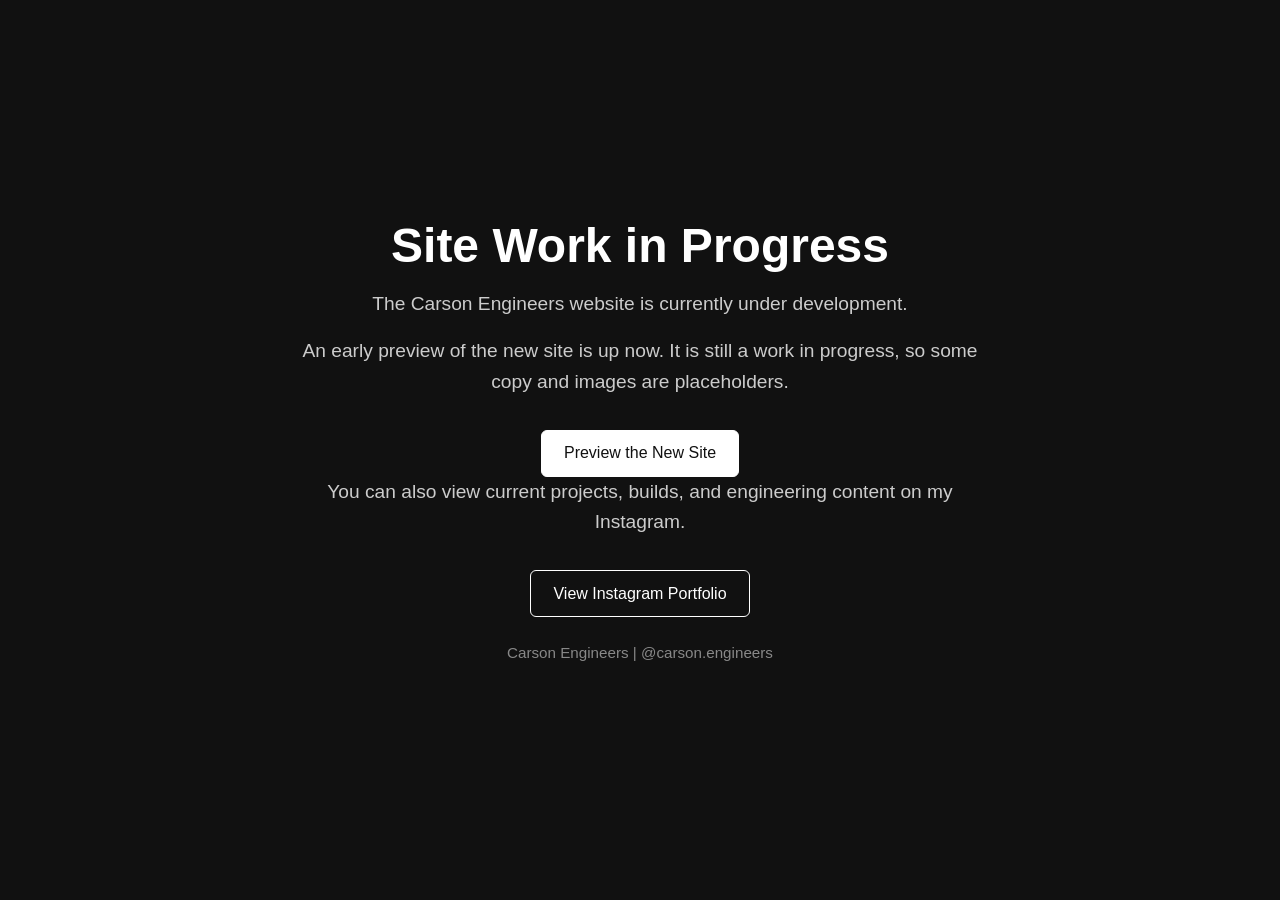
==== commit 275da1fc: "Add work-in-progress preview under /preview/ and link it from the maintenance page Copy the mainDev " ====
--- a/index.html
+++ b/index.html
@@ -1,178 +1,111 @@
-<!DOCTYPE HTML>
-<!--
-	Spectral by HTML5 UP
-	html5up.net | @ajlkn
-	Free for personal and commercial use under the CCA 3.0 license (html5up.net/license)
--->
-<html>
-	<head>
-		<title>Carson.Engineers</title>
-		<meta charset="utf-8" />
-		<meta name="viewport" content="width=device-width, initial-scale=1, user-scalable=no" />
-		<link rel="stylesheet" href="assets/css/main.css?v=2" />
-		<noscript><link rel="stylesheet" href="assets/css/noscript.css?v=2" /></noscript>
-	</head>
-	<body class="landing is-preload">
+<!DOCTYPE html>
+<html lang="en">
+<head>
+  <meta charset="UTF-8" />
+  <meta name="viewport" content="width=device-width, initial-scale=1.0" />
+  <title>Carson Engineers | Work in Progress</title>
+  <style>
+    * {
+      box-sizing: border-box;
+      margin: 0;
+      padding: 0;
+    }
 
-		<!-- Page Wrapper -->
-			<div id="page-wrapper">
+    body {
+      min-height: 100vh;
+      display: flex;
+      align-items: center;
+      justify-content: center;
+      font-family: Arial, sans-serif;
+      background: #111;
+      color: #fff;
+      text-align: center;
+      padding: 2rem;
+    }
 
-				<!-- Header -->
-					<header id="header" class="alt">
-						<h1><a href="index.html">Carson.Engineers</a></h1>
-						<nav id="nav">
-							<ul>
-								<li class="special">
-									<a href="#menu" class="menuToggle"><span>Menu</span></a>
-									<div id="menu">
-										<ul>
-											<li><a href="index.html">Home</a></li>
-											<li><a href="cars.html">The Cars</a></li>
-											<li><a href="formula-hybrid.html">Formula Hybrid</a></li>
-											<li><a href="generic.html">Carson.Engineers</a></li>
-											<li><a href="mailto:im.bcarson@gmail.com">Get in Touch</a></li>
-										</ul>
-									</div>
-								</li>
-							</ul>
-						</nav>
-					</header>
+    .container {
+      max-width: 700px;
+    }
 
-				<!-- Banner -->
-					<section id="banner">
-						<div class="inner">
-							<h2>Carson.Engineers</h2>
-							<p>Mechanical engineer focused on powertrain and control systems,<br />
-							from Formula Hybrid race cars to the machines that make industry run.<br />
-							Building toward something bigger.</p>
-							<ul class="actions special">
-								<li><a href="#two" class="button primary scrolly">See My Work</a></li>
-							</ul>
-						</div>
-						<a href="#one" class="more scrolly">Learn More</a>
-					</section>
+    h1 {
+      font-size: 3rem;
+      margin-bottom: 1rem;
+    }
 
-				<!-- One -->
-					<section id="one" class="wrapper style1 special">
-						<div class="inner">
-							<span class="image" style="display: inline-block; margin: 0 0 2em 0;"><img src="images/portrait.jpg" alt="Carson" style="width: 11em; max-width: 60vw; border-radius: 100%;" /></span>
-							<header class="major">
-								<h2>Engineer first,<br />
-								founder in progress</h2>
-								<p>I'm a final-year Mechanical Engineering student at the Milwaukee School of Engineering, with minors in Computer Engineering and Aerospace Engineering. I lead a six-subteam Formula Hybrid race team as Engineering Manager, spend my days as a mechanical engineering intern in industry, and spend my nights with an engine on a stand. I've been leading builds since before college: my Eagle Scout project put 600+ hours into leading scout crews through heavy-equipment fence construction for a therapy ranch. I work best where mechanical hardware meets embedded control, and my long-term goal is to build cars people are actually allowed to fix.</p>
-							</header>
-							<ul class="icons major">
-								<li><span class="icon solid fa-cogs major style1"><span class="label">Mechanical</span></span></li>
-								<li><span class="icon solid fa-microchip major style2"><span class="label">Embedded</span></span></li>
-								<li><span class="icon solid fa-car major style3"><span class="label">Automotive</span></span></li>
-							</ul>
-						</div>
-					</section>
+    p {
+      font-size: 1.2rem;
+      line-height: 1.6;
+      color: #ccc;
+      margin-bottom: 1rem;
+    }
 
-				<!-- Two -->
-					<section id="two" class="wrapper alt style2">
-						<section class="spotlight">
-							<div class="image"><img src="images/pic01.jpg" alt="" /></div><div class="content">
-								<h2>PM to EM,<br />
-								MOZEE Motorsports</h2>
-								<p>I first served as Project Manager of MSOE's Formula Hybrid team, steering the program in a new direction: build the engineers, not just the car. The bet paid off, doubling our numbers, holding a larger roster through the end of the year, and putting the MP7 through the first real testing it has ever seen. I then stepped into the Engineering Manager role, leading six subteams across powertrain, controls, chassis, and electrical systems. The hands-on work spans ECU integration, electronic throttle control, STM32-based sensing, and LV/HV harness design. The bigger project is structural: turning an ad-hoc build cycle into a documented, repeatable engineering process that outlives any single class of students.</p>
-								<ul class="actions">
-									<li><a href="formula-hybrid.html" class="button">More on Formula Hybrid</a></li>
-								</ul>
-							</div>
-						</section>
-						<section class="spotlight">
-							<div class="image"><img src="images/pic02.jpg" alt="" /></div><div class="content">
-								<h2>Engineering Intern,<br />
-								Unisig</h2>
-								<p>As a mechanical engineering intern at UNISIG, a Wisconsin manufacturer of deep hole drilling machines, I do real engineering work inside a production organization: drawings that get built, tolerances that get held, and decisions that get reviewed. It's where classroom analysis meets the shop floor.</p>
-							</div>
-						</section>
-						<section class="spotlight">
-							<div class="image"><img src="images/pic03.jpg" alt="" /></div><div class="content">
-								<h2>The garage as<br />
-								an R&amp;D program</h2>
-								<p>My project cars are where I take full ownership of a system, end to end. On my daily-driver Audi A4 I'm completing my first full engine rebuild, and I designed and built its valved exhaust: cutting and welding the piping myself, wiring remote electronic valve control, and diagnosing and replacing a failed actuator motor along the way, all tucked cleanly under the car with no rattles. My BMW E36 is the long game, with a supercharged M54 swap in the works. Every build is deliberate practice in engineering, in diagnostics, and toward the company I plan to found.</p>
-								<ul class="actions">
-									<li><a href="cars.html" class="button">Meet the cars</a></li>
-								</ul>
-							</div>
-						</section>
-					</section>
+    .button {
+      display: inline-block;
+      margin-top: 1rem;
+      padding: 0.85rem 1.4rem;
+      border: 1px solid #fff;
+      border-radius: 6px;
+      color: #fff;
+      text-decoration: none;
+      font-size: 1rem;
+      transition: background 0.2s ease, color 0.2s ease;
+    }
 
-				<!-- Three -->
-					<section id="three" class="wrapper style3 special">
-						<div class="inner">
-							<header class="major">
-								<h2>What I bring to a team</h2>
-								<p>A powertrain and controls engineer with real manufacturing exposure, embedded systems experience, and the leadership record to coordinate work across disciplines.</p>
-							</header>
-							<ul class="features">
-								<li class="icon solid fa-tachometer-alt">
-									<h3>Powertrain &amp; Controls</h3>
-									<p>ECU integration, electronic throttle control, and hybrid powertrain systems developed through Formula Hybrid competition work.</p>
-								</li>
-								<li class="icon solid fa-microchip">
-									<h3>Embedded Systems</h3>
-									<p>STM32-based sensor development and integration; comfortable at the firmware and hardware boundary.</p>
-								</li>
-								<li class="icon solid fa-bolt">
-									<h3>LV/HV Electrical</h3>
-									<p>Low and high voltage harness design for a hybrid race vehicle, built to competition electrical rules.</p>
-								</li>
-								<li class="icon solid fa-drafting-compass">
-									<h3>Mechanical Engineering</h3>
-									<p>Industry engineering experience on production machinery, plus CNC machining background from a manufacturing internship.</p>
-								</li>
-								<li class="icon solid fa-terminal">
-									<h3>Software &amp; Systems</h3>
-									<p>Python, Linux server administration, and Git, including a fully deterministic algorithmic trading system I designed, spec'd, and deployed as a hardened service with risk gates and kill switches.</p>
-								</li>
-								<li class="icon solid fa-users">
-									<h3>Engineering Leadership</h3>
-									<p>Project Manager turned Engineering Manager of a six-subteam race program, a habit of leading builds that started with a 600-hour Eagle Scout construction project.</p>
-								</li>
-							</ul>
-						</div>
-					</section>
+    .button:hover {
+      background: #fff;
+      color: #111;
+    }
 
-				<!-- CTA -->
-					<section id="cta" class="wrapper style4">
-						<div class="inner">
-							<header>
-								<h2>Beyond the resume</h2>
-								<p>Everything above is what I do today. Carson.Engineers is where it's going: a long-term plan to build a performance car company around the right to repair.</p>
-							</header>
-							<ul class="actions stacked">
-								<li><a href="generic.html" class="button fit primary">Explore Carson.Engineers</a></li>
-								<li><a href="mailto:im.bcarson@gmail.com" class="button fit">Contact Me</a></li>
-							</ul>
-						</div>
-					</section>
+    .button.primary {
+      background: #fff;
+      color: #111;
+    }
 
-				<!-- Footer -->
-					<footer id="footer">
-						<ul class="icons">
-							<li><a href="https://www.linkedin.com/in/carson-schur" class="icon brands fa-linkedin-in"><span class="label">LinkedIn</span></a></li>
-							<li><a href="https://github.com/Kiyo615" class="icon brands fa-github"><span class="label">GitHub</span></a></li>
-							<li><a href="https://www.instagram.com/carson.engineers/" class="icon brands fa-instagram"><span class="label">Instagram</span></a></li>
-							<li><a href="mailto:im.bcarson@gmail.com" class="icon solid fa-envelope"><span class="label">Email</span></a></li>
-						</ul>
-						<ul class="copyright">
-							<li>&copy; 2026 Carson.Engineers</li><li>Design: <a href="http://html5up.net">HTML5 UP</a></li>
-						</ul>
-					</footer>
+    .button.primary:hover {
+      background: #ccc;
+      color: #111;
+    }
 
-			</div>
+    .small {
+      margin-top: 1.5rem;
+      font-size: 0.95rem;
+      color: #888;
+    }
+  </style>
+</head>
+<body>
+  <div class="container">
+    <h1>Site Work in Progress</h1>
 
-		<!-- Scripts -->
-			<script src="assets/js/jquery.min.js"></script>
-			<script src="assets/js/jquery.scrollex.min.js"></script>
-			<script src="assets/js/jquery.scrolly.min.js"></script>
-			<script src="assets/js/browser.min.js"></script>
-			<script src="assets/js/breakpoints.min.js"></script>
-			<script src="assets/js/util.js?v=2"></script>
-			<script src="assets/js/main.js"></script>
+    <p>
+      The Carson Engineers website is currently under development.
+    </p>
 
-	</body>
+    <p>
+      An early preview of the new site is up now. It is still a work in
+      progress, so some copy and images are placeholders.
+    </p>
+
+    <a class="button primary" href="preview/">
+      Preview the New Site
+    </a>
+
+    <p>
+      You can also view current projects, builds, and engineering content on my Instagram.
+    </p>
+
+    <a
+      class="button"
+      href="https://www.instagram.com/carson.engineers/"
+      target="_blank"
+      rel="noopener noreferrer"
+    >
+      View Instagram Portfolio
+    </a>
+
+    <p class="small">
+      Carson Engineers | @carson.engineers
+    </p>
+  </div>
+</body>
 </html>
